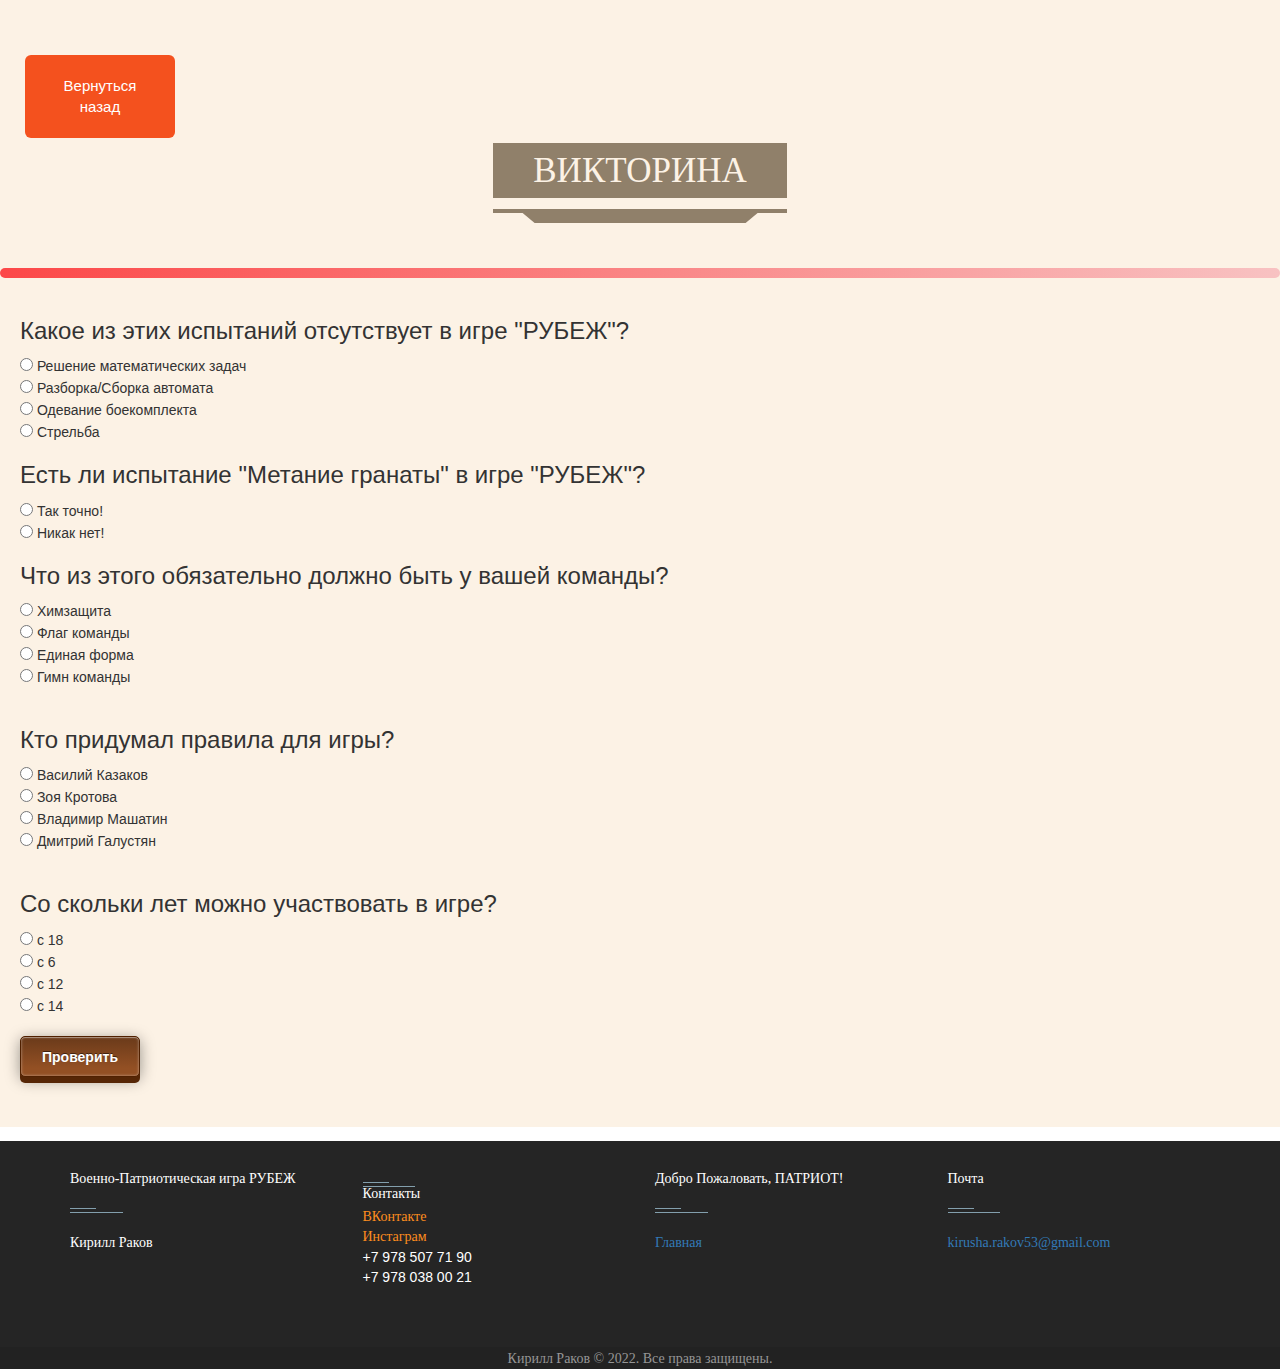
==== Викторина.html @ d4ceed46 "new site" ====
<html>
<head>
<meta name="viewport" content="width=device-width, initial-scale=1">
<link rel="stylesheet" href="css/style.css">
<link rel="stylesheet" href="css/style2.css">
<link rel="stylesheet" href="css/style4.css">
<style>

/*Кнопка*/
.button {
  border-radius: 6px;
  background-color: #f4511e;
  border: none;
  color: #FFFFFF;
  text-align: center;
  font-size: 28px;
  padding: 20px;
  width: 150px;
  transition: all 0.5s;
  cursor: pointer;
  margin: 5px;
  margin-right: 100%;
}

.button span {
  cursor: pointer;
  display: inline-block;
  position: relative;
  transition: 0.5s;
}

.button span:after {
  content: '\00bb';
  position: absolute;
  opacity: 0;
  top: 0;
  right: -20px;
  transition: 0.5s;
}

.button:hover span {
  padding-right: 25px;
}

.button:hover span:after {
  opacity: 1;
  right: 0;
}

/*Заголовок*/

.three {
  background: #FCF2E5;
  padding: 50px 20px;
  text-align: center;
} 
.three h1 {
  font-family: 'Merriweather', serif;
  position: relative;
  color: #FCF2E5;
  background: #90806A;
  font-size: 2.5em;
  font-weight: normal;
  padding: 10px 40px;
  display: inline-block;
  margin: 0;
  line-height: 1;
}
.three h1:before {
  content: ""; 
  position: absolute;
  width: 100%;
  height: 4px;
  left: 0;
  bottom: -15px;
  background: #90806A;
}
.three h1:after {
  content: ""; 
  position: absolute;
  height: 0;
  width: 80%;
  border-top: 10px solid #90806A;
  border-left: 12px solid transparent;
  border-right: 12px solid transparent;
  left: 50%;
  transform: translateX(-50%);
  bottom: -25px;
}
@media (max-width: 500px) {
  .three h1 {font-size: 1.8em;}
}
@media (max-width: 400px) {
  .three h1 {
    font-size: 1.5em;
    padding: 10px 30px;
  }
}

/*Викторина*/
.quiz {
  background: #FCF2E5;
    padding: 50px 20px;
}


</style>
</head>
<body>

    

<div class="three"><a href="Index.html"><button class="button" ><span style="font-size: 15px;">Вернуться назад</span></button></a><h1>ВИКТОРИНА</h1></div>

<hr style="background: #FCF2E5;
width:100%;
text-align: center; 
float:right; 
background:linear-gradient(90deg, #fc4848, #f8c2c2);
border:none!important;
border-radius:5px;
height:10px;">

<form align=left  name="quiz" class="quiz" id="quiz" action="javascript:check();">
    <h3> Какое из этих испытаний отсутствует в игре "РУБЕЖ"? </h3>
    <input name="vopros1"  value="yes" id="value1" type="radio"> Решение математических задач<br>
    <input name="vopros1" value="no" id="value2" type="radio"> Разборка/Сборка автомата <br>
    <input name="vopros1" value="no" id="value3" type="radio"> Одевание боекомплекта <br>
    <input name="vopros1" value="no" id="value4" type="radio"> Стрельба <br>
    
    <h3> Есть ли испытание "Метание гранаты" в игре "РУБЕЖ"? </h3>
    <input name="vopros2"  value="yes" id="value1" type="radio"> Так точно! <br>
    <input name="vopros2" value="no" id="value2" type="radio"> Никак нет! <br>
    
    <h3> Что из этого обязательно должно быть у вашей команды? </h3>
    <input name="vopros3"  value="no" id="value1" type="radio"> Химзащита <br>
    <input name="vopros3" value="no" id="value2" type="radio"> Флаг команды <br>
    <input name="vopros3" value="yes" id="value3" type="radio"> Единая форма <br>
    <input name="vopros3" value="no" id="value4" type="radio"> Гимн команды <br>
    <br>

    <h3> Кто придумал правила для игры? </h3>
    <input name="vopros4"  value="no" id="value1" type="radio">  Василий Казаков <br>
    <input name="vopros4" value="yes" id="value2" type="radio"> Зоя Кротова <br>
    <input name="vopros4" value="no" id="value3" type="radio"> Владимир Машатин <br>
    <input name="vopros4" value="no" id="value4" type="radio"> Дмитрий Галустян <br>
    <br>

    <h3> Со скольки лет можно участвовать в игре? </h3>
    <input name="vopros5"  value="no" id="value1" type="radio">  c 18 <br>
    <input name="vopros5" value="no" id="value2" type="radio"> c 6 <br>
    <input name="vopros5" value="no" id="value3" type="radio"> c 12 <br>
    <input name="vopros5" value="yes" id="value4" type="radio"> c 14 <br>
    <br>

    <input type="submit"  class="input" value="Проверить" type="submit">
    </form>





    <div>
        <footer color=white id="footer" class="footer-1">
    <div class="main-footer widgets-dark typo-light">
    <div class="container">
    <div class="row">
       
    <div class="col-xs-12 col-sm-6 col-md-3">
    <div class="widget subscribe no-box">
    <h5 class="widget-title" style="font-family: ARIAL BLACK;">Военно-Патриотическая игра РУБЕЖ<span></span></h5>
    <p style="font-family: ARIAL BLACK;">Кирилл Раков </p>
    </div>
    </div>
    
    <div class="col-xs-12 col-sm-6 col-md-3">
    <div class="widget no-box">
    <h5 class="widget-title" style="font-family: ARIAL BLACK;"><span>Контакты</span></h5>
    <ul class="thumbnail-widget">
    <li>
    <div class="thumb-content"><a href="https://vk.com/cmkmomchik_autowin." style="font-family: ARIAL BLACK;">ВКонтакте</a></div>  
    </li>
    <li>
    <div class="thumb-content"><a href="https://www.instagram.com/kirill_rakov/." style="font-family: ARIAL BLACK;">Инстаграм</a></div>  
    </li>
    <li>
    <div class="thumb-content">+7 978 507 71 90</div>  
    </li>
    <li>
    <div class="thumb-content">+7 978 038 00 21</div>  
    </li>
    </ul>
    </div>
    </div>
    
    <div class="col-xs-12 col-sm-6 col-md-3">
    <div class="widget no-box">
    <h5 class="widget-title" style="font-family: ARIAL BLACK;">Добро Пожаловать, ПАТРИОТ!<span></span></h5>
    
    <div class="thumb-content"><a href="Index.html" style="font-family: ARIAL BLACK;">Главная</a></div>  
    
    </div>
    </div>
    
    <div class="col-xs-12 col-sm-6 col-md-3">
    
    <div class="widget no-box">
    <h5 class="widget-title" style="font-family: ARIAL BLACK;">Почта<span></span></h5>
    
    <p><a href="https://myaccount.google.com/?utm_source=OGB&tab=mk&utm_medium=act&gar=1" title="glorythemes" style="font-family: ARIAL BLACK;">kirusha.rakov53@gmail.com</a></p>
    
    </div>
    </div>
    
    </div>
    </div>
    </div>
       
    <div class="footer-copyright">
    <div class="container">
    <div class="row">
    <div class="col-md-12 text-center">
    <p style="font-family: ARIAL BLACK;">Кирилл Раков © 2022. Все права защищены.</p>
    </div>
    </div>
    </div>
    </div>
    </footer>



    <script>
     function check()
     {
     var yes=0;
     var no=0;
     var otvet="";
     var choice;
     for (var v=1; v<=5; v++)
     {
     var q = document.forms['quiz'].elements['vopros'+v];
      for (var i=0; i<q.length; i++)
      {
      if (q[i].checked) {
      choice=q[i].value;
      }
      }
      if (choice=="yes") {yes++;}
      if (choice=="no") {no++;}
     }
     switch (true) {
     case (yes<3): otvet="Плохо. Попробуйте еще.";break;
     case (yes==3): otvet="Молодец, почти все правильно.";break;
     case (yes==4): otvet="Очень хорошо!Но есть одна ошибка.";break;
     case (yes>4): otvet="Очень хорошо!Все правильно.";break;
     default: otvet="очень плохо";break;
     }
     alert(otvet);
     }
    </script>

</body>
</html>
---- css/style.css ----
footer .main-footer{ padding: 20px 0; background: #252525;}
footer ul{ padding-left: 0; list-style: none;}


.footer-copyright { background: #222; padding: 0px 0;}
.footer-copyright .logo { display: inherit;}
.footer-copyright nav { float: right; margin-top: 5px;}
.footer-copyright nav ul { list-style: none; margin: 0; padding: 0;}
.footer-copyright nav ul li { border-left: 1px solid #505050; display: inline-block; line-height: 12px; margin: 0; padding: 0 8px;}
.footer-copyright nav ul li a{ color: #969696;}
.footer-copyright nav ul li:first-child { border: medium none; padding-left: 0;}
.footer-copyright p { color: #969696; margin: 2px 0 0;}


.footer-top{ background: #252525; padding-bottom: 30px; margin-bottom: 30px; border-bottom: 3px solid #222;}


footer.transparent .footer-top, footer.transparent .main-footer{ background: transparent;}
footer.transparent .footer-copyright{ background: none repeat scroll 0 0 rgba(0, 0, 0, 0.3) ;}


footer.light .footer-top{ background: #f9f9f9;}
footer.light .main-footer{ background: #f9f9f9;}
footer.light .footer-copyright{ background: none repeat scroll 0 0 rgba(255, 255, 255, 0.3) ;}


.footer- .logo { display: inline-block;}


.widget{ padding: 20px; margin-bottom: 40px;}
.widget.widget-last{ margin-bottom: 0px;}
.widget.no-box{ padding: 0; background-color: transparent; margin-bottom: 40px;
  box-shadow: none; -webkit-box-shadow: none; -moz-box-shadow: none; -ms-box-shadow: none; -o-box-shadow: none;}
.widget.subscribe p{ margin-bottom: 18px;}
.widget li a{ color: #ff8d1e;}
.widget li a:hover{ color: #4b92dc;}
.widget-title {margin-bottom: 20px;}
.widget-title span {background: #839FAD none repeat scroll 0 0;display: block; height: 1px;margin-top: 25px;position: relative;width: 20%;}
.widget-title span::after {background: inherit;content: "";height: inherit; position: absolute;top: -4px;width: 50%;}
.widget-title.text-center span,.widget-title.text-center span::after {margin-left: auto;margin-right:auto;left: 0;right: 0;}
.widget .badge{ float: right; background: #7f7f7f;}

.typo-light h1,  
.typo-light h2,  
.typo-light h3,  
.typo-light h4,  
.typo-light h5,  
.typo-light h6,
.typo-light p,
.typo-light div,
.typo-light span,
.typo-light small{ color: #fff;}

ul.social-footer2 { margin: 0;padding: 0; width: auto;}
ul.social-footer2 li {display: inline-block;padding: 0;}
ul.social-footer2 li a:hover {background-color:#ff8d1e;}
ul.social-footer2 li a {display: block; height:30px;width: 30px;text-align: center;}
.btn{background-color: #ff8d1e; color:#fff;}
.btn:hover, .btn:focus, .btn.active {background: #4b92dc;color: #fff;
-webkit-box-shadow: 0 15px 30px rgba(0, 0, 0, 0.1);
-moz-box-shadow: 0 15px 30px rgba(0, 0, 0, 0.1);
-ms-box-shadow: 0 15px 30px rgba(0, 0, 0, 0.1);
-o-box-shadow: 0 15px 30px rgba(0, 0, 0, 0.1);
box-shadow: 0 15px 30px rgba(0, 0, 0, 0.1);
-webkit-transition: all 250ms ease-in-out 0s;
-moz-transition: all 250ms ease-in-out 0s;
-ms-transition: all 250ms ease-in-out 0s;
-o-transition: all 250ms ease-in-out 0s;
transition: all 250ms ease-in-out 0s;

}
---- css/style2.css ----
* Bootstrap v3.3.6 (http://getbootstrap.com)
 * Copyright 2011-2015 Twitter, Inc.
 * Licensed under MIT (https://github.com/twbs/bootstrap/blob/master/LICENSE)
 *//*! normalize.css v3.0.3 | MIT License | github.com/necolas/normalize.css */
 html{font-family:sans-serif;-webkit-text-size-adjust:100%;-ms-text-size-adjust:100%}body{margin:0}article,aside,details,figcaption,figure,footer,header,hgroup,main,menu,nav,section,summary{display:block}audio,canvas,progress,video{display:inline-block;vertical-align:baseline}audio:not([controls]){display:none;height:0}[hidden],template{display:none}a{background-color:transparent}a:active,a:hover{outline:0}abbr[title]{border-bottom:1px dotted}b,strong{font-weight:700}dfn{font-style:italic}h1{margin:.67em 0;font-size:2em}mark{color:#000;background:#ff0}small{font-size:80%}sub,sup{position:relative;font-size:75%;line-height:0;vertical-align:baseline}sup{top:-.5em}sub{bottom:-.25em}img{border:0}svg:not(:root){overflow:hidden}figure{margin:1em 40px}hr{height:0;-webkit-box-sizing:content-box;-moz-box-sizing:content-box;box-sizing:content-box}pre{overflow:auto}code,kbd,pre,samp{font-family:monospace,monospace;font-size:1em}button,input,optgroup,select,textarea{margin:0;font:inherit;color:inherit}button{overflow:visible}button,select{text-transform:none}button,html input[type=button],input[type=reset],input[type=submit]{-webkit-appearance:button;cursor:pointer}button[disabled],html input[disabled]{cursor:default}button::-moz-focus-inner,input::-moz-focus-inner{padding:0;border:0}input{line-height:normal}input[type=checkbox],input[type=radio]{-webkit-box-sizing:border-box;-moz-box-sizing:border-box;box-sizing:border-box;padding:0}input[type=number]::-webkit-inner-spin-button,input[type=number]::-webkit-outer-spin-button{height:auto}input[type=search]{-webkit-box-sizing:content-box;-moz-box-sizing:content-box;box-sizing:content-box;-webkit-appearance:textfield}input[type=search]::-webkit-search-cancel-button,input[type=search]::-webkit-search-decoration{-webkit-appearance:none}fieldset{padding:.35em .625em .75em;margin:0 2px;border:1px solid silver}legend{padding:0;border:0}textarea{overflow:auto}optgroup{font-weight:700}table{border-spacing:0;border-collapse:collapse}td,th{padding:0}/*! Source: https://github.com/h5bp/html5-boilerplate/blob/master/src/css/main.css */@media print{*,:after,:before{color:#000!important;text-shadow:none!important;background:0 0!important;-webkit-box-shadow:none!important;box-shadow:none!important}a,a:visited{text-decoration:underline}a[href]:after{content:" (" attr(href) ")"}abbr[title]:after{content:" (" attr(title) ")"}a[href^="javascript:"]:after,a[href^="#"]:after{content:""}blockquote,pre{border:1px solid #999;page-break-inside:avoid}thead{display:table-header-group}img,tr{page-break-inside:avoid}img{max-width:100%!important}h2,h3,p{orphans:3;widows:3}h2,h3{page-break-after:avoid}.navbar{display:none}.btn>.caret,.dropup>.btn>.caret{border-top-color:#000!important}.label{border:1px solid #000}.table{border-collapse:collapse!important}.table td,.table th{background-color:#fff!important}.table-bordered td,.table-bordered th{border:1px solid #ddd!important}}@font-face{font-family:'Glyphicons Halflings';src:url(../fonts/glyphicons-halflings-regular.eot);src:url(../fonts/glyphicons-halflings-regular.eot?#iefix) format('embedded-opentype'),url(../fonts/glyphicons-halflings-regular.woff2) format('woff2'),url(../fonts/glyphicons-halflings-regular.woff) format('woff'),url(../fonts/glyphicons-halflings-regular.ttf) format('truetype'),url(../fonts/glyphicons-halflings-regular.svg#glyphicons_halflingsregular) format('svg')}.glyphicon{position:relative;top:1px;display:inline-block;font-family:'Glyphicons Halflings';font-style:normal;font-weight:400;line-height:1;-webkit-font-smoothing:antialiased;-moz-osx-font-smoothing:grayscale}.glyphicon-asterisk:before{content:"\002a"}.glyphicon-plus:before{content:"\002b"}.glyphicon-eur:before,.glyphicon-euro:before{content:"\20ac"}.glyphicon-minus:before{content:"\2212"}.glyphicon-cloud:before{content:"\2601"}.glyphicon-envelope:before{content:"\2709"}.glyphicon-pencil:before{content:"\270f"}.glyphicon-glass:before{content:"\e001"}.glyphicon-music:before{content:"\e002"}.glyphicon-search:before{content:"\e003"}.glyphicon-heart:before{content:"\e005"}.glyphicon-star:before{content:"\e006"}.glyphicon-star-empty:before{content:"\e007"}.glyphicon-user:before{content:"\e008"}.glyphicon-film:before{content:"\e009"}.glyphicon-th-large:before{content:"\e010"}.glyphicon-th:before{content:"\e011"}.glyphicon-th-list:before{content:"\e012"}.glyphicon-ok:before{content:"\e013"}.glyphicon-remove:before{content:"\e014"}.glyphicon-zoom-in:before{content:"\e015"}.glyphicon-zoom-out:before{content:"\e016"}.glyphicon-off:before{content:"\e017"}.glyphicon-signal:before{content:"\e018"}.glyphicon-cog:before{content:"\e019"}.glyphicon-trash:before{content:"\e020"}.glyphicon-home:before{content:"\e021"}.glyphicon-file:before{content:"\e022"}.glyphicon-time:before{content:"\e023"}.glyphicon-road:before{content:"\e024"}.glyphicon-download-alt:before{content:"\e025"}.glyphicon-download:before{content:"\e026"}.glyphicon-upload:before{content:"\e027"}.glyphicon-inbox:before{content:"\e028"}.glyphicon-play-circle:before{content:"\e029"}.glyphicon-repeat:before{content:"\e030"}.glyphicon-refresh:before{content:"\e031"}.glyphicon-list-alt:before{content:"\e032"}.glyphicon-lock:before{content:"\e033"}.glyphicon-flag:before{content:"\e034"}.glyphicon-headphones:before{content:"\e035"}.glyphicon-volume-off:before{content:"\e036"}.glyphicon-volume-down:before{content:"\e037"}.glyphicon-volume-up:before{content:"\e038"}.glyphicon-qrcode:before{content:"\e039"}.glyphicon-barcode:before{content:"\e040"}.glyphicon-tag:before{content:"\e041"}.glyphicon-tags:before{content:"\e042"}.glyphicon-book:before{content:"\e043"}.glyphicon-bookmark:before{content:"\e044"}.glyphicon-print:before{content:"\e045"}.glyphicon-camera:before{content:"\e046"}.glyphicon-font:before{content:"\e047"}.glyphicon-bold:before{content:"\e048"}.glyphicon-italic:before{content:"\e049"}.glyphicon-text-height:before{content:"\e050"}.glyphicon-text-width:before{content:"\e051"}.glyphicon-align-left:before{content:"\e052"}.glyphicon-align-center:before{content:"\e053"}.glyphicon-align-right:before{content:"\e054"}.glyphicon-align-justify:before{content:"\e055"}.glyphicon-list:before{content:"\e056"}.glyphicon-indent-left:before{content:"\e057"}.glyphicon-indent-right:before{content:"\e058"}.glyphicon-facetime-video:before{content:"\e059"}.glyphicon-picture:before{content:"\e060"}.glyphicon-map-marker:before{content:"\e062"}.glyphicon-adjust:before{content:"\e063"}.glyphicon-tint:before{content:"\e064"}.glyphicon-edit:before{content:"\e065"}.glyphicon-share:before{content:"\e066"}.glyphicon-check:before{content:"\e067"}.glyphicon-move:before{content:"\e068"}.glyphicon-step-backward:before{content:"\e069"}.glyphicon-fast-backward:before{content:"\e070"}.glyphicon-backward:before{content:"\e071"}.glyphicon-play:before{content:"\e072"}.glyphicon-pause:before{content:"\e073"}.glyphicon-stop:before{content:"\e074"}.glyphicon-forward:before{content:"\e075"}.glyphicon-fast-forward:before{content:"\e076"}.glyphicon-step-forward:before{content:"\e077"}.glyphicon-eject:before{content:"\e078"}.glyphicon-chevron-left:before{content:"\e079"}.glyphicon-chevron-right:before{content:"\e080"}.glyphicon-plus-sign:before{content:"\e081"}.glyphicon-minus-sign:before{content:"\e082"}.glyphicon-remove-sign:before{content:"\e083"}.glyphicon-ok-sign:before{content:"\e084"}.glyphicon-question-sign:before{content:"\e085"}.glyphicon-info-sign:before{content:"\e086"}.glyphicon-screenshot:before{content:"\e087"}.glyphicon-remove-circle:before{content:"\e088"}.glyphicon-ok-circle:before{content:"\e089"}.glyphicon-ban-circle:before{content:"\e090"}.glyphicon-arrow-left:before{content:"\e091"}.glyphicon-arrow-right:before{content:"\e092"}.glyphicon-arrow-up:before{content:"\e093"}.glyphicon-arrow-down:before{content:"\e094"}.glyphicon-share-alt:before{content:"\e095"}.glyphicon-resize-full:before{content:"\e096"}.glyphicon-resize-small:before{content:"\e097"}.glyphicon-exclamation-sign:before{content:"\e101"}.glyphicon-gift:before{content:"\e102"}.glyphicon-leaf:before{content:"\e103"}.glyphicon-fire:before{content:"\e104"}.glyphicon-eye-open:before{content:"\e105"}.glyphicon-eye-close:before{content:"\e106"}.glyphicon-warning-sign:before{content:"\e107"}.glyphicon-plane:before{content:"\e108"}.glyphicon-calendar:before{content:"\e109"}.glyphicon-random:before{content:"\e110"}.glyphicon-comment:before{content:"\e111"}.glyphicon-magnet:before{content:"\e112"}.glyphicon-chevron-up:before{content:"\e113"}.glyphicon-chevron-down:before{content:"\e114"}.glyphicon-retweet:before{content:"\e115"}.glyphicon-shopping-cart:before{content:"\e116"}.glyphicon-folder-close:before{content:"\e117"}.glyphicon-folder-open:before{content:"\e118"}.glyphicon-resize-vertical:before{content:"\e119"}.glyphicon-resize-horizontal:before{content:"\e120"}.glyphicon-hdd:before{content:"\e121"}.glyphicon-bullhorn:before{content:"\e122"}.glyphicon-bell:before{content:"\e123"}.glyphicon-certificate:before{content:"\e124"}.glyphicon-thumbs-up:before{content:"\e125"}.glyphicon-thumbs-down:before{content:"\e126"}.glyphicon-hand-right:before{content:"\e127"}.glyphicon-hand-left:before{content:"\e128"}.glyphicon-hand-up:before{content:"\e129"}.glyphicon-hand-down:before{content:"\e130"}.glyphicon-circle-arrow-right:before{content:"\e131"}.glyphicon-circle-arrow-left:before{content:"\e132"}.glyphicon-circle-arrow-up:before{content:"\e133"}.glyphicon-circle-arrow-down:before{content:"\e134"}.glyphicon-globe:before{content:"\e135"}.glyphicon-wrench:before{content:"\e136"}.glyphicon-tasks:before{content:"\e137"}.glyphicon-filter:before{content:"\e138"}.glyphicon-briefcase:before{content:"\e139"}.glyphicon-fullscreen:before{content:"\e140"}.glyphicon-dashboard:before{content:"\e141"}.glyphicon-paperclip:before{content:"\e142"}.glyphicon-heart-empty:before{content:"\e143"}.glyphicon-link:before{content:"\e144"}.glyphicon-phone:before{content:"\e145"}.glyphicon-pushpin:before{content:"\e146"}.glyphicon-usd:before{content:"\e148"}.glyphicon-gbp:before{content:"\e149"}.glyphicon-sort:before{content:"\e150"}.glyphicon-sort-by-alphabet:before{content:"\e151"}.glyphicon-sort-by-alphabet-alt:before{content:"\e152"}.glyphicon-sort-by-order:before{content:"\e153"}.glyphicon-sort-by-order-alt:before{content:"\e154"}.glyphicon-sort-by-attributes:before{content:"\e155"}.glyphicon-sort-by-attributes-alt:before{content:"\e156"}.glyphicon-unchecked:before{content:"\e157"}.glyphicon-expand:before{content:"\e158"}.glyphicon-collapse-down:before{content:"\e159"}.glyphicon-collapse-up:before{content:"\e160"}.glyphicon-log-in:before{content:"\e161"}.glyphicon-flash:before{content:"\e162"}.glyphicon-log-out:before{content:"\e163"}.glyphicon-new-window:before{content:"\e164"}.glyphicon-record:before{content:"\e165"}.glyphicon-save:before{content:"\e166"}.glyphicon-open:before{content:"\e167"}.glyphicon-saved:before{content:"\e168"}.glyphicon-import:before{content:"\e169"}.glyphicon-export:before{content:"\e170"}.glyphicon-send:before{content:"\e171"}.glyphicon-floppy-disk:before{content:"\e172"}.glyphicon-floppy-saved:before{content:"\e173"}.glyphicon-floppy-remove:before{content:"\e174"}.glyphicon-floppy-save:before{content:"\e175"}.glyphicon-floppy-open:before{content:"\e176"}.glyphicon-credit-card:before{content:"\e177"}.glyphicon-transfer:before{content:"\e178"}.glyphicon-cutlery:before{content:"\e179"}.glyphicon-header:before{content:"\e180"}.glyphicon-compressed:before{content:"\e181"}.glyphicon-earphone:before{content:"\e182"}.glyphicon-phone-alt:before{content:"\e183"}.glyphicon-tower:before{content:"\e184"}.glyphicon-stats:before{content:"\e185"}.glyphicon-sd-video:before{content:"\e186"}.glyphicon-hd-video:before{content:"\e187"}.glyphicon-subtitles:before{content:"\e188"}.glyphicon-sound-stereo:before{content:"\e189"}.glyphicon-sound-dolby:before{content:"\e190"}.glyphicon-sound-5-1:before{content:"\e191"}.glyphicon-sound-6-1:before{content:"\e192"}.glyphicon-sound-7-1:before{content:"\e193"}.glyphicon-copyright-mark:before{content:"\e194"}.glyphicon-registration-mark:before{content:"\e195"}.glyphicon-cloud-download:before{content:"\e197"}.glyphicon-cloud-upload:before{content:"\e198"}.glyphicon-tree-conifer:before{content:"\e199"}.glyphicon-tree-deciduous:before{content:"\e200"}.glyphicon-cd:before{content:"\e201"}.glyphicon-save-file:before{content:"\e202"}.glyphicon-open-file:before{content:"\e203"}.glyphicon-level-up:before{content:"\e204"}.glyphicon-copy:before{content:"\e205"}.glyphicon-paste:before{content:"\e206"}.glyphicon-alert:before{content:"\e209"}.glyphicon-equalizer:before{content:"\e210"}.glyphicon-king:before{content:"\e211"}.glyphicon-queen:before{content:"\e212"}.glyphicon-pawn:before{content:"\e213"}.glyphicon-bishop:before{content:"\e214"}.glyphicon-knight:before{content:"\e215"}.glyphicon-baby-formula:before{content:"\e216"}.glyphicon-tent:before{content:"\26fa"}.glyphicon-blackboard:before{content:"\e218"}.glyphicon-bed:before{content:"\e219"}.glyphicon-apple:before{content:"\f8ff"}.glyphicon-erase:before{content:"\e221"}.glyphicon-hourglass:before{content:"\231b"}.glyphicon-lamp:before{content:"\e223"}.glyphicon-duplicate:before{content:"\e224"}.glyphicon-piggy-bank:before{content:"\e225"}.glyphicon-scissors:before{content:"\e226"}.glyphicon-bitcoin:before{content:"\e227"}.glyphicon-btc:before{content:"\e227"}.glyphicon-xbt:before{content:"\e227"}.glyphicon-yen:before{content:"\00a5"}.glyphicon-jpy:before{content:"\00a5"}.glyphicon-ruble:before{content:"\20bd"}.glyphicon-rub:before{content:"\20bd"}.glyphicon-scale:before{content:"\e230"}.glyphicon-ice-lolly:before{content:"\e231"}.glyphicon-ice-lolly-tasted:before{content:"\e232"}.glyphicon-education:before{content:"\e233"}.glyphicon-option-horizontal:before{content:"\e234"}.glyphicon-option-vertical:before{content:"\e235"}.glyphicon-menu-hamburger:before{content:"\e236"}.glyphicon-modal-window:before{content:"\e237"}.glyphicon-oil:before{content:"\e238"}.glyphicon-grain:before{content:"\e239"}.glyphicon-sunglasses:before{content:"\e240"}.glyphicon-text-size:before{content:"\e241"}.glyphicon-text-color:before{content:"\e242"}.glyphicon-text-background:before{content:"\e243"}.glyphicon-object-align-top:before{content:"\e244"}.glyphicon-object-align-bottom:before{content:"\e245"}.glyphicon-object-align-horizontal:before{content:"\e246"}.glyphicon-object-align-left:before{content:"\e247"}.glyphicon-object-align-vertical:before{content:"\e248"}.glyphicon-object-align-right:before{content:"\e249"}.glyphicon-triangle-right:before{content:"\e250"}.glyphicon-triangle-left:before{content:"\e251"}.glyphicon-triangle-bottom:before{content:"\e252"}.glyphicon-triangle-top:before{content:"\e253"}.glyphicon-console:before{content:"\e254"}.glyphicon-superscript:before{content:"\e255"}.glyphicon-subscript:before{content:"\e256"}.glyphicon-menu-left:before{content:"\e257"}.glyphicon-menu-right:before{content:"\e258"}.glyphicon-menu-down:before{content:"\e259"}.glyphicon-menu-up:before{content:"\e260"}*{-webkit-box-sizing:border-box;-moz-box-sizing:border-box;box-sizing:border-box}:after,:before{-webkit-box-sizing:border-box;-moz-box-sizing:border-box;box-sizing:border-box}html{font-size:10px;-webkit-tap-highlight-color:rgba(0,0,0,0)}body{font-family:"Helvetica Neue",Helvetica,Arial,sans-serif;font-size:14px;line-height:1.42857143;color:#333;background-color:#fff}button,input,select,textarea{font-family:inherit;font-size:inherit;line-height:inherit}a{color:#337ab7;text-decoration:none}a:focus,a:hover{color:#23527c;text-decoration:underline}a:focus{outline:thin dotted;outline:5px auto -webkit-focus-ring-color;outline-offset:-2px}figure{margin:0}img{vertical-align:middle}.carousel-inner>.item>a>img,.carousel-inner>.item>img,.img-responsive,.thumbnail a>img,.thumbnail>img{display:block;max-width:100%;height:auto}.img-rounded{border-radius:6px}.img-thumbnail{display:inline-block;max-width:100%;height:auto;padding:4px;line-height:1.42857143;background-color:#fff;border:1px solid #ddd;border-radius:4px;-webkit-transition:all .2s ease-in-out;-o-transition:all .2s ease-in-out;transition:all .2s ease-in-out}.img-circle{border-radius:50%}hr{margin-top:20px;margin-bottom:20px;border:0;border-top:1px solid #eee}.sr-only{position:absolute;width:1px;height:1px;padding:0;margin:-1px;overflow:hidden;clip:rect(0,0,0,0);border:0}.sr-only-focusable:active,.sr-only-focusable:focus{position:static;width:auto;height:auto;margin:0;overflow:visible;clip:auto}[role=button]{cursor:pointer}.h1,.h2,.h3,.h4,.h5,.h6,h1,h2,h3,h4,h5,h6{font-family:inherit;font-weight:500;line-height:1.1;color:inherit}.h1 .small,.h1 small,.h2 .small,.h2 small,.h3 .small,.h3 small,.h4 .small,.h4 small,.h5 .small,.h5 small,.h6 .small,.h6 small,h1 .small,h1 small,h2 .small,h2 small,h3 .small,h3 small,h4 .small,h4 small,h5 .small,h5 small,h6 .small,h6 small{font-weight:400;line-height:1;color:#777}.h1,.h2,.h3,h1,h2,h3{margin-top:20px;margin-bottom:10px}.h1 .small,.h1 small,.h2 .small,.h2 small,.h3 .small,.h3 small,h1 .small,h1 small,h2 .small,h2 small,h3 .small,h3 small{font-size:65%}.h4,.h5,.h6,h4,h5,h6{margin-top:10px;margin-bottom:10px}.h4 .small,.h4 small,.h5 .small,.h5 small,.h6 .small,.h6 small,h4 .small,h4 small,h5 .small,h5 small,h6 .small,h6 small{font-size:75%}.h1,h1{font-size:36px}.h2,h2{font-size:30px}.h3,h3{font-size:24px}.h4,h4{font-size:18px}.h5,h5{font-size:14px}.h6,h6{font-size:12px}p{margin:0 0 10px}.lead{margin-bottom:20px;font-size:16px;font-weight:300;line-height:1.4}@media (min-width:768px){.lead{font-size:21px}}.small,small{font-size:85%}.mark,mark{padding:.2em;background-color:#fcf8e3}.text-left{text-align:left}.text-right{text-align:right}.text-center{text-align:center}.text-justify{text-align:justify}.text-nowrap{white-space:nowrap}.text-lowercase{text-transform:lowercase}.text-uppercase{text-transform:uppercase}.text-capitalize{text-transform:capitalize}.text-muted{color:#777}.text-primary{color:#337ab7}a.text-primary:focus,a.text-primary:hover{color:#286090}.text-success{color:#3c763d}a.text-success:focus,a.text-success:hover{color:#2b542c}.text-info{color:#31708f}a.text-info:focus,a.text-info:hover{color:#245269}.text-warning{color:#8a6d3b}a.text-warning:focus,a.text-warning:hover{color:#66512c}.text-danger{color:#a94442}a.text-danger:focus,a.text-danger:hover{color:#843534}.bg-primary{color:#fff;background-color:#337ab7}a.bg-primary:focus,a.bg-primary:hover{background-color:#286090}.bg-success{background-color:#dff0d8}a.bg-success:focus,a.bg-success:hover{background-color:#c1e2b3}.bg-info{background-color:#d9edf7}a.bg-info:focus,a.bg-info:hover{background-color:#afd9ee}.bg-warning{background-color:#fcf8e3}a.bg-warning:focus,a.bg-warning:hover{background-color:#f7ecb5}.bg-danger{background-color:#f2dede}a.bg-danger:focus,a.bg-danger:hover{background-color:#e4b9b9}.page-header{padding-bottom:9px;margin:40px 0 20px;border-bottom:1px solid #eee}ol,ul{margin-top:0;margin-bottom:10px}ol ol,ol ul,ul ol,ul ul{margin-bottom:0}.list-unstyled{padding-left:0;list-style:none}.list-inline{padding-left:0;margin-left:-5px;list-style:none}.list-inline>li{display:inline-block;padding-right:5px;padding-left:5px}dl{margin-top:0;margin-bottom:20px}dd,dt{line-height:1.42857143}dt{font-weight:700}dd{margin-left:0}@media (min-width:768px){.dl-horizontal dt{float:left;width:160px;overflow:hidden;clear:left;text-align:right;text-overflow:ellipsis;white-space:nowrap}.dl-horizontal dd{margin-left:180px}}abbr[data-original-title],abbr[title]{cursor:help;border-bottom:1px dotted #777}.initialism{font-size:90%;text-transform:uppercase}blockquote{padding:10px 20px;margin:0 0 20px;font-size:17.5px;border-left:5px solid #eee}blockquote ol:last-child,blockquote p:last-child,blockquote ul:last-child{margin-bottom:0}blockquote .small,blockquote footer,blockquote small{display:block;font-size:80%;line-height:1.42857143;color:#777}blockquote .small:before,blockquote footer:before,blockquote small:before{content:'\2014 \00A0'}.blockquote-reverse,blockquote.pull-right{padding-right:15px;padding-left:0;text-align:right;border-right:5px solid #eee;border-left:0}.blockquote-reverse .small:before,.blockquote-reverse footer:before,.blockquote-reverse small:before,blockquote.pull-right .small:before,blockquote.pull-right footer:before,blockquote.pull-right small:before{content:''}.blockquote-reverse .small:after,.blockquote-reverse footer:after,.blockquote-reverse small:after,blockquote.pull-right .small:after,blockquote.pull-right footer:after,blockquote.pull-right small:after{content:'\00A0 \2014'}address{margin-bottom:20px;font-style:normal;line-height:1.42857143}code,kbd,pre,samp{font-family:Menlo,Monaco,Consolas,"Courier New",monospace}code{padding:2px 4px;font-size:90%;color:#c7254e;background-color:#f9f2f4;border-radius:4px}kbd{padding:2px 4px;font-size:90%;color:#fff;background-color:#333;border-radius:3px;-webkit-box-shadow:inset 0 -1px 0 rgba(0,0,0,.25);box-shadow:inset 0 -1px 0 rgba(0,0,0,.25)}kbd kbd{padding:0;font-size:100%;font-weight:700;-webkit-box-shadow:none;box-shadow:none}pre{display:block;padding:9.5px;margin:0 0 10px;font-size:13px;line-height:1.42857143;color:#333;word-break:break-all;word-wrap:break-word;background-color:#f5f5f5;border:1px solid #ccc;border-radius:4px}pre code{padding:0;font-size:inherit;color:inherit;white-space:pre-wrap;background-color:transparent;border-radius:0}.pre-scrollable{max-height:340px;overflow-y:scroll}.container{padding-right:15px;padding-left:15px;margin-right:auto;margin-left:auto}@media (min-width:768px){.container{width:750px}}@media (min-width:992px){.container{width:970px}}@media (min-width:1200px){.container{width:1170px}}.container-fluid{padding-right:15px;padding-left:15px;margin-right:auto;margin-left:auto}.row{margin-right:-15px;margin-left:-15px}.col-lg-1,.col-lg-10,.col-lg-11,.col-lg-12,.col-lg-2,.col-lg-3,.col-lg-4,.col-lg-5,.col-lg-6,.col-lg-7,.col-lg-8,.col-lg-9,.col-md-1,.col-md-10,.col-md-11,.col-md-12,.col-md-2,.col-md-3,.col-md-4,.col-md-5,.col-md-6,.col-md-7,.col-md-8,.col-md-9,.col-sm-1,.col-sm-10,.col-sm-11,.col-sm-12,.col-sm-2,.col-sm-3,.col-sm-4,.col-sm-5,.col-sm-6,.col-sm-7,.col-sm-8,.col-sm-9,.col-xs-1,.col-xs-10,.col-xs-11,.col-xs-12,.col-xs-2,.col-xs-3,.col-xs-4,.col-xs-5,.col-xs-6,.col-xs-7,.col-xs-8,.col-xs-9{position:relative;min-height:1px;padding-right:15px;padding-left:15px}.col-xs-1,.col-xs-10,.col-xs-11,.col-xs-12,.col-xs-2,.col-xs-3,.col-xs-4,.col-xs-5,.col-xs-6,.col-xs-7,.col-xs-8,.col-xs-9{float:left}.col-xs-12{width:100%}.col-xs-11{width:91.66666667%}.col-xs-10{width:83.33333333%}.col-xs-9{width:75%}.col-xs-8{width:66.66666667%}.col-xs-7{width:58.33333333%}.col-xs-6{width:50%}.col-xs-5{width:41.66666667%}.col-xs-4{width:33.33333333%}.col-xs-3{width:25%}.col-xs-2{width:16.66666667%}.col-xs-1{width:8.33333333%}.col-xs-pull-12{right:100%}.col-xs-pull-11{right:91.66666667%}.col-xs-pull-10{right:83.33333333%}.col-xs-pull-9{right:75%}.col-xs-pull-8{right:66.66666667%}.col-xs-pull-7{right:58.33333333%}.col-xs-pull-6{right:50%}.col-xs-pull-5{right:41.66666667%}.col-xs-pull-4{right:33.33333333%}.col-xs-pull-3{right:25%}.col-xs-pull-2{right:16.66666667%}.col-xs-pull-1{right:8.33333333%}.col-xs-pull-0{right:auto}.col-xs-push-12{left:100%}.col-xs-push-11{left:91.66666667%}.col-xs-push-10{left:83.33333333%}.col-xs-push-9{left:75%}.col-xs-push-8{left:66.66666667%}.col-xs-push-7{left:58.33333333%}.col-xs-push-6{left:50%}.col-xs-push-5{left:41.66666667%}.col-xs-push-4{left:33.33333333%}.col-xs-push-3{left:25%}.col-xs-push-2{left:16.66666667%}.col-xs-push-1{left:8.33333333%}.col-xs-push-0{left:auto}.col-xs-offset-12{margin-left:100%}.col-xs-offset-11{margin-left:91.66666667%}.col-xs-offset-10{margin-left:83.33333333%}.col-xs-offset-9{margin-left:75%}.col-xs-offset-8{margin-left:66.66666667%}.col-xs-offset-7{margin-left:58.33333333%}.col-xs-offset-6{margin-left:50%}.col-xs-offset-5{margin-left:41.66666667%}.col-xs-offset-4{margin-left:33.33333333%}.col-xs-offset-3{margin-left:25%}.col-xs-offset-2{margin-left:16.66666667%}.col-xs-offset-1{margin-left:8.33333333%}.col-xs-offset-0{margin-left:0}@media (min-width:768px){.col-sm-1,.col-sm-10,.col-sm-11,.col-sm-12,.col-sm-2,.col-sm-3,.col-sm-4,.col-sm-5,.col-sm-6,.col-sm-7,.col-sm-8,.col-sm-9{float:left}.col-sm-12{width:100%}.col-sm-11{width:91.66666667%}.col-sm-10{width:83.33333333%}.col-sm-9{width:75%}.col-sm-8{width:66.66666667%}.col-sm-7{width:58.33333333%}.col-sm-6{width:50%}.col-sm-5{width:41.66666667%}.col-sm-4{width:33.33333333%}.col-sm-3{width:25%}.col-sm-2{width:16.66666667%}.col-sm-1{width:8.33333333%}.col-sm-pull-12{right:100%}.col-sm-pull-11{right:91.66666667%}.col-sm-pull-10{right:83.33333333%}.col-sm-pull-9{right:75%}.col-sm-pull-8{right:66.66666667%}.col-sm-pull-7{right:58.33333333%}.col-sm-pull-6{right:50%}.col-sm-pull-5{right:41.66666667%}.col-sm-pull-4{right:33.33333333%}.col-sm-pull-3{right:25%}.col-sm-pull-2{right:16.66666667%}.col-sm-pull-1{right:8.33333333%}.col-sm-pull-0{right:auto}.col-sm-push-12{left:100%}.col-sm-push-11{left:91.66666667%}.col-sm-push-10{left:83.33333333%}.col-sm-push-9{left:75%}.col-sm-push-8{left:66.66666667%}.col-sm-push-7{left:58.33333333%}.col-sm-push-6{left:50%}.col-sm-push-5{left:41.66666667%}.col-sm-push-4{left:33.33333333%}.col-sm-push-3{left:25%}.col-sm-push-2{left:16.66666667%}.col-sm-push-1{left:8.33333333%}.col-sm-push-0{left:auto}.col-sm-offset-12{margin-left:100%}.col-sm-offset-11{margin-left:91.66666667%}.col-sm-offset-10{margin-left:83.33333333%}.col-sm-offset-9{margin-left:75%}.col-sm-offset-8{margin-left:66.66666667%}.col-sm-offset-7{margin-left:58.33333333%}.col-sm-offset-6{margin-left:50%}.col-sm-offset-5{margin-left:41.66666667%}.col-sm-offset-4{margin-left:33.33333333%}.col-sm-offset-3{margin-left:25%}.col-sm-offset-2{margin-left:16.66666667%}.col-sm-offset-1{margin-left:8.33333333%}.col-sm-offset-0{margin-left:0}}@media (min-width:992px){.col-md-1,.col-md-10,.col-md-11,.col-md-12,.col-md-2,.col-md-3,.col-md-4,.col-md-5,.col-md-6,.col-md-7,.col-md-8,.col-md-9{float:left}.col-md-12{width:100%}.col-md-11{width:91.66666667%}.col-md-10{width:83.33333333%}.col-md-9{width:75%}.col-md-8{width:66.66666667%}.col-md-7{width:58.33333333%}.col-md-6{width:50%}.col-md-5{width:41.66666667%}.col-md-4{width:33.33333333%}.col-md-3{width:25%}.col-md-2{width:16.66666667%}.col-md-1{width:8.33333333%}.col-md-pull-12{right:100%}.col-md-pull-11{right:91.66666667%}.col-md-pull-10{right:83.33333333%}.col-md-pull-9{right:75%}.col-md-pull-8{right:66.66666667%}.col-md-pull-7{right:58.33333333%}.col-md-pull-6{right:50%}.col-md-pull-5{right:41.66666667%}.col-md-pull-4{right:33.33333333%}.col-md-pull-3{right:25%}.col-md-pull-2{right:16.66666667%}.col-md-pull-1{right:8.33333333%}.col-md-pull-0{right:auto}.col-md-push-12{left:100%}.col-md-push-11{left:91.66666667%}.col-md-push-10{left:83.33333333%}.col-md-push-9{left:75%}.col-md-push-8{left:66.66666667%}.col-md-push-7{left:58.33333333%}.col-md-push-6{left:50%}.col-md-push-5{left:41.66666667%}.col-md-push-4{left:33.33333333%}.col-md-push-3{left:25%}.col-md-push-2{left:16.66666667%}.col-md-push-1{left:8.33333333%}.col-md-push-0{left:auto}.col-md-offset-12{margin-left:100%}.col-md-offset-11{margin-left:91.66666667%}.col-md-offset-10{margin-left:83.33333333%}.col-md-offset-9{margin-left:75%}.col-md-offset-8{margin-left:66.66666667%}.col-md-offset-7{margin-left:58.33333333%}.col-md-offset-6{margin-left:50%}.col-md-offset-5{margin-left:41.66666667%}.col-md-offset-4{margin-left:33.33333333%}.col-md-offset-3{margin-left:25%}.col-md-offset-2{margin-left:16.66666667%}.col-md-offset-1{margin-left:8.33333333%}.col-md-offset-0{margin-left:0}}@media (min-width:1200px){.col-lg-1,.col-lg-10,.col-lg-11,.col-lg-12,.col-lg-2,.col-lg-3,.col-lg-4,.col-lg-5,.col-lg-6,.col-lg-7,.col-lg-8,.col-lg-9{float:left}.col-lg-12{width:100%}.col-lg-11{width:91.66666667%}.col-lg-10{width:83.33333333%}.col-lg-9{width:75%}.col-lg-8{width:66.66666667%}.col-lg-7{width:58.33333333%}.col-lg-6{width:50%}.col-lg-5{width:41.66666667%}.col-lg-4{width:33.33333333%}.col-lg-3{width:25%}.col-lg-2{width:16.66666667%}.col-lg-1{width:8.33333333%}.col-lg-pull-12{right:100%}.col-lg-pull-11{right:91.66666667%}.col-lg-pull-10{right:83.33333333%}.col-lg-pull-9{right:75%}.col-lg-pull-8{right:66.66666667%}.col-lg-pull-7{right:58.33333333%}.col-lg-pull-6{right:50%}.col-lg-pull-5{right:41.6%}.col-lg-pull-4{right:33.33333333%}.col-lg-pull-3{right:25%}.col-lg-pull-2{right:16.66666667%}.col-lg-pull-1{right:8.33333333%}.col-lg-pull-0{right:auto}.col-lg-push-12{left:100%}.col-lg-push-11{left:91.66666667%}.col-lg-push-10{left:83.33333333%}.col-lg-push-9{left:75%}.col-lg-push-8{left:66.66666667%}.col-lg-push-7{left:58.33333333%}.col-lg-push-6{left:50%}.col-lg-push-5{left:41.66666667%}.col-lg-push-4{left:33.33333333%}.col-lg-push-3{left:25%}.col-lg-push-2{left:16.66666667%}.col-lg-push-1{left:8.33333333%}.col-lg-push-0{left:auto}.col-lg-offset-12{margin-left:100%}.col-lg-offset-11{margin-left:91.66666667%}.col-lg-offset-10{margin-left:83.33333333%}.col-lg-offset-9{margin-left:75%}.col-lg-offset-8{margin-left:66.66666667%}.col-lg-offset-7{margin-left:58.33333333%}.col-lg-offset-6{margin-left:50%}.col-lg-offset-5{margin-left:41.66666667%}.col-lg-offset-4{margin-left:33.33333333%}.col-lg-offset-3{margin-left:25%}.col-lg-offset-2{margin-left:16.66666667%}.col-lg-offset-1{margin-left:8.33333333%}.col-lg-offset-0{margin-left:0}}table{background-color:transparent}caption{padding-top:8px;padding-bottom:8px;color:#777;text-align:left}th{text-align:left}.table{width:100%;max-width:100%;margin-bottom:20px}.table>tbody>tr>td,.table>tbody>tr>th,.table>tfoot>tr>td,.table>tfoot>tr>th,.table>thead>tr>td,.table>thead>tr>th{padding:8px;line-height:1.42857143;vertical-align:top;border-top:1px solid #ddd}.table>thead>tr>th{vertical-align:bottom;border-bottom:2px solid #ddd}.table>caption+thead>tr:first-child>td,.table>caption+thead>tr:first-child>th,.table>colgroup+thead>tr:first-child>td,.table>colgroup+thead>tr:first-child>th,.table>thead:first-child>tr:first-child>td,.table>thead:first-child>tr:first-child>th{border-top:0}.table>tbody+tbody{border-top:2px solid #ddd}.table .table{background-color:#fff}.table-condensed>tbody>tr>td,.table-condensed>tbody>tr>th,.table-condensed>tfoot>tr>td,.table-condensed>tfoot>tr>th,.table-condensed>thead>tr>td,.table-condensed>thead>tr>th{padding:5px}.table-bordered{border:1px solid #ddd}.table-bordered>tbody>tr>td,.table-bordered>tbody>tr>th,.table-bordered>tfoot>tr>td,.table-bordered>tfoot>tr>th,.table-bordered>thead>tr>td,.table-bordered>thead>tr>th{border:1px solid #ddd}.table-bordered>thead>tr>td,.table-bordered>thead>tr>th{border-bottom-width:2px}.table-striped>tbody>tr:nth-of-type(odd){background-color:#f9f9f9}.table-hover>tbody>tr:hover{background-color:#f5f5f5}table col[class*=col-]{position:static;display:table-column;float:none}table td[class*=col-],table th[class*=col-]{position:static;display:table-cell;float:none}.table>tbody>tr.active>td,.table>tbody>tr.active>th,.table>tbody>tr>td.active,.table>tbody>tr>th.active,.table>tfoot>tr.active>td,.table>tfoot>tr.active>th,.table>tfoot>tr>td.active,.table>tfoot>tr>th.active,.table>thead>tr.active>td,.table>thead>tr.active>th,.table>thead>tr>td.active,.table>thead>tr>th.active{background-color:#f5f5f5}.table-hover>tbody>tr.active:hover>td,.table-hover>tbody>tr.active:hover>th,.table-hover>tbody>tr:hover>.active,.table-hover>tbody>tr>td.active:hover,.table-hover>tbody>tr>th.active:hover{background-color:#e8e8e8}.table>tbody>tr.success>td,.table>tbody>tr.success>th,.table>tbody>tr>td.success,.table>tbody>tr>th.success,.table>tfoot>tr.success>td,.table>tfoot>tr.success>th,.table>tfoot>tr>td.success,.table>tfoot>tr>th.success,.table>thead>tr.success>td,.table>thead>tr.success>th,.table>thead>tr>td.success,.table>thead>tr>th.success{background-color:#dff0d8}.table-hover>tbody>tr.success:hover>td,.table-hover>tbody>tr.success:hover>th,.table-hover>tbody>tr:hover>.success,.table-hover>tbody>tr>td.success:hover,.table-hover>tbody>tr>th.success:hover{background-color:#d0e9c6}.table>tbody>tr.info>td,.table>tbody>tr.info>th,.table>tbody>tr>td.info,.table>tbody>tr>th.info,.table>tfoot>tr.info>td,.table>tfoot>tr.info>th,.table>tfoot>tr>td.info,.table>tfoot>tr>th.info,.table>thead>tr.info>td,.table>thead>tr.info>th,.table>thead>tr>td.info,.table>thead>tr>th.info{background-color:#d9edf7}.table-hover>tbody>tr.info:hover>td,.table-hover>tbody>tr.info:hover>th,.table-hover>tbody>tr:hover>.info,.table-hover>tbody>tr>td.info:hover,.table-hover>tbody>tr>th.info:hover{background-color:#c4e3f3}.table>tbody>tr.warning>td,.table>tbody>tr.warning>th,.table>tbody>tr>td.warning,.table>tbody>tr>th.warning,.table>tfoot>tr.warning>td,.table>tfoot>tr.warning>th,.table>tfoot>tr>td.warning,.table>tfoot>tr>th.warning,.table>thead>tr.warning>td,.table>thead>tr.warning>th,.table>thead>tr>td.warning,.table>thead>tr>th.warning{background-color:#fcf8e3}.table-hover>tbody>tr.warning:hover>td,.table-hover>tbody>tr.warning:hover>th,.table-hover>tbody>tr:hover>.warning,.table-hover>tbody>tr>td.warning:hover,.table-hover>tbody>tr>th.warning:hover{background-color:#faf2cc}.table>tbody>tr.danger>td,.table>tbody>tr.danger>th,.table>tbody>tr>td.danger,.table>tbody>tr>th.danger,.table>tfoot>tr.danger>td,.table>tfoot>tr.danger>th,.table>tfoot>tr>td.danger,.table>tfoot>tr>th.danger,.table>thead>tr.danger>td,.table>thead>tr.danger>th,.table>thead>tr>td.danger,.table>thead>tr>th.danger{background-color:#f2dede}.table-hover>tbody>tr.danger:hover>td,.table-hover>tbody>tr.danger:hover>th,.table-hover>tbody>tr:hover>.danger,.table-hover>tbody>tr>td.danger:hover,.table-hover>tbody>tr>th.danger:hover{background-color:#ebcccc}.table-responsive{min-height:.01%;overflow-x:auto}@media screen and (max-width:767px){.table-responsive{width:100%;margin-bottom:15px;overflow-y:hidden;-ms-overflow-style:-ms-autohiding-scrollbar;border:1px solid #ddd}.table-responsive>.table{margin-bottom:0}.table-responsive>.table>tbody>tr>td,.table-responsive>.table>tbody>tr>th,.table-responsive>.table>tfoot>tr>td,.table-responsive>.table>tfoot>tr>th,.table-responsive>.table>thead>tr>td,.table-responsive>.table>thead>tr>th{white-space:nowrap}.table-responsive>.table-bordered{border:0}.table-responsive>.table-bordered>tbody>tr>td:first-child,.table-responsive>.table-bordered>tbody>tr>th:first-child,.table-responsive>.table-bordered>tfoot>tr>td:first-child,.table-responsive>.table-bordered>tfoot>tr>th:first-child,.table-responsive>.table-bordered>thead>tr>td:first-child,.table-responsive>.table-bordered>thead>tr>th:first-child{border-left:0}.table-responsive>.table-bordered>tbody>tr>td:last-child,.table-responsive>.table-bordered>tbody>tr>th:last-child,.table-responsive>.table-bordered>tfoot>tr>td:last-child,.table-responsive>.table-bordered>tfoot>tr>th:last-child,.table-responsive>.table-bordered>thead>tr>td:last-child,.table-responsive>.table-bordered>thead>tr>th:last-child{border-right:0}.table-responsive>.table-bordered>tbody>tr:last-child>td,.table-responsive>.table-bordered>tbody>tr:last-child>th,.table-responsive>.table-bordered>tfoot>tr:last-child>td,.table-responsive>.table-bordered>tfoot>tr:last-child>th{border-bottom:0}}fieldset{min-width:0;padding:0;margin:0;border:0}legend{display:block;width:100%;padding:0;margin-bottom:20px;font-size:21px;line-height:inherit;color:#333;border:0;border-bottom:1px solid #e5e5e5}label{display:inline-block;max-width:100%;margin-bottom:5px;font-weight:700}input[type=search]{-webkit-box-sizing:border-box;-moz-box-sizing:border-box;box-sizing:border-box}input[type=checkbox],input[type=radio]{margin:4px 0 0;margin-top:1px\9;line-height:normal}input[type=file]{display:block}input[type=range]{display:block;width:100%}select[multiple],select[size]{height:auto}input[type=file]:focus,input[type=checkbox]:focus,input[type=radio]:focus{outline:thin dotted;outline:5px auto -webkit-focus-ring-color;outline-offset:-2px}output{display:block;padding-top:7px;font-size:14px;line-height:1.42857143;color:#555}.form-control{display:block;width:100%;height:34px;padding:6px 12px;font-size:14px;line-height:1.42857143;color:#555;background-color:#fff;background-image:none;border:1px solid #ccc;border-radius:4px;-webkit-box-shadow:inset 0 1px 1px rgba(0,0,0,.075);box-shadow:inset 0 1px 1px rgba(0,0,0,.075);-webkit-transition:border-color ease-in-out .15s,-webkit-box-shadow ease-in-out .15s;-o-transition:border-color ease-in-out .15s,box-shadow ease-in-out .15s;transition:border-color ease-in-out .15s,box-shadow ease-in-out .15s}.form-control:focus{border-color:#66afe9;outline:0;-webkit-box-shadow:inset 0 1px 1px rgba(0,0,0,.075),0 0 8px rgba(102,175,233,.6);box-shadow:inset 0 1px 1px rgba(0,0,0,.075),0 0 8px rgba(102,175,233,.6)}.form-control::-moz-placeholder{color:#999;opacity:1}.form-control:-ms-input-placeholder{color:#999}.form-control::-webkit-input-placeholder{color:#999}.form-control::-ms-expand{background-color:transparent;border:0}.form-control[disabled],.form-control[readonly],fieldset[disabled] .form-control{background-color:#eee;opacity:1}.form-control[disabled],fieldset[disabled] .form-control{cursor:not-allowed}textarea.form-control{height:auto}input[type=search]{-webkit-appearance:none}@media screen and (-webkit-min-device-pixel-ratio:0){input[type=date].form-control,input[type=time].form-control,input[type=datetime-local].form-control,input[type=month].form-control{line-height:34px}.input-group-sm input[type=date],.input-group-sm input[type=time],.input-group-sm input[type=datetime-local],.input-group-sm input[type=month],input[type=date].input-sm,input[type=time].input-sm,input[type=datetime-local].input-sm,input[type=month].input-sm{line-height:30px}.input-group-lg input[type=date],.input-group-lg input[type=time],.input-group-lg input[type=datetime-local],.input-group-lg input[type=month],input[type=date].input-lg,input[type=time].input-lg,input[type=datetime-local].input-lg,input[type=month].input-lg{line-height:46px}}.form-group{margin-bottom:15px}.checkbox,.radio{position:relative;display:block;margin-top:10px;margin-bottom:10px}.checkbox label,.radio label{min-height:20px;padding-left:20px;margin-bottom:0;font-weight:400;cursor:pointer}.checkbox input[type=checkbox],.checkbox-inline input[type=checkbox],.radio input[type=radio],.radio-inline input[type=radio]{position:absolute;margin-top:4px\9;margin-left:-20px}.checkbox+.checkbox,.radio+.radio{margin-top:-5px}.checkbox-inline,.radio-inline{position:relative;display:inline-block;padding-left:20px;margin-bottom:0;font-weight:400;vertical-align:middle;cursor:pointer}.checkbox-inline+.checkbox-inline,.radio-inline+.radio-inline{margin-top:0;margin-left:10px}fieldset[disabled] input[type=checkbox],fieldset[disabled] input[type=radio],input[type=checkbox].disabled,input[type=checkbox][disabled],input[type=radio].disabled,input[type=radio][disabled]{cursor:not-allowed}.checkbox-inline.disabled,.radio-inline.disabled,fieldset[disabled] .checkbox-inline,fieldset[disabled] .radio-inline{cursor:not-allowed}.checkbox.disabled label,.radio.disabled label,fieldset[disabled] .checkbox label,fieldset[disabled] .radio label{cursor:not-allowed}.form-control-static{min-height:34px;padding-top:7px;padding-bottom:7px;margin-bottom:0}.form-control-static.input-lg,.form-control-static.input-sm{padding-right:0;padding-left:0}.input-sm{height:30px;padding:5px 10px;font-size:12px;line-height:1.5;border-radius:3px}select.input-sm{height:30px;line-height:30px}select[multiple].input-sm,textarea.input-sm{height:auto}.form-group-sm .form-control{height:30px;padding:5px 10px;font-size:12px;line-height:1.5;border-radius:3px}.form-group-sm select.form-control{height:30px;line-height:30px}.form-group-sm select[multiple].form-control,.form-group-sm textarea.form-control{height:auto}.form-group-sm .form-control-static{height:30px;min-height:32px;padding:6px 10px;font-size:12px;line-height:1.5}.input-lg{height:46px;padding:10px 16px;font-size:18px;line-height:1.3333333;border-radius:6px}select.input-lg{height:46px;line-height:46px}select[multiple].input-lg,textarea.input-lg{height:auto}.form-group-lg .form-control{height:46px;padding:10px 16px;font-size:18px;line-height:1.3333333;border-radius:6px}.form-group-lg select.form-control{height:46px;line-height:46px}.form-group-lg select[multiple].form-control,.form-group-lg textarea.form-control{height:auto}.form-group-lg .form-control-static{height:46px;min-height:38px;padding:11px 16px;font-size:18px;line-height:1.3333333}.has-feedback{position:relative}.has-feedback .form-control{padding-right:42.5px}.form-control-feedback{position:absolute;top:0;right:0;z-index:2;display:block;width:34px;height:34px;line-height:34px;text-align:center;pointer-events:none}.form-group-lg .form-control+.form-control-feedback,.input-group-lg+.form-control-feedback,.input-lg+.form-control-feedback{width:46px;height:46px;line-height:46px}.form-group-sm .form-control+.form-control-feedback,.input-group-sm+.form-control-feedback,.input-sm+.form-control-feedback{width:30px;height:30px;line-height:30px}.has-success .checkbox,.has-success .checkbox-inline,.has-success .control-label,.has-success .help-block,.has-success .radio,.has-success .radio-inline,.has-success.checkbox label,.has-success.checkbox-inline label,.has-success.radio label,.has-success.radio-inline label{color:#3c763d}.has-success .form-control{border-color:#3c763d;-webkit-box-shadow:inset 0 1px 1px rgba(0,0,0,.075);box-shadow:inset 0 1px 1px rgba(0,0,0,.075)}.has-success .form-control:focus{border-color:#2b542c;-webkit-box-shadow:inset 0 1px 1px rgba(0,0,0,.075),0 0 6px #67b168;box-shadow:inset 0 1px 1px rgba(0,0,0,.075),0 0 6px #67b168}.has-success .input-group-addon{color:#3c763d;background-color:#dff0d8;border-color:#3c763d}.has-success .form-control-feedback{color:#3c763d}.has-warning .checkbox,.has-warning .checkbox-inline,.has-warning .control-label,.has-warning .help-block,.has-warning .radio,.has-warning .radio-inline,.has-warning.checkbox label,.has-warning.checkbox-inline label,.has-warning.radio label,.has-warning.radio-inline label{color:#8a6d3b}.has-warning .form-control{border-color:#8a6d3b;-webkit-box-shadow:inset 0 1px 1px rgba(0,0,0,.075);box-shadow:inset 0 1px 1px rgba(0,0,0,.075)}.has-warning .form-control:focus{border-color:#66512c;-webkit-box-shadow:inset 0 1px 1px rgba(0,0,0,.075),0 0 6px #c0a16b;box-shadow:inset 0 1px 1px rgba(0,0,0,.075),0 0 6px #c0a16b}.has-warning .input-group-addon{color:#8a6d3b;background-color:#fcf8e3;border-color:#8a6d3b}.has-warning .form-control-feedback{color:#8a6d3b}.has-error .checkbox,.has-error .checkbox-inline,.has-error .control-label,.has-error .help-block,.has-error .radio,.has-error .radio-inline,.has-error.checkbox label,.has-error.checkbox-inline label,.has-error.radio label,.has-error.radio-inline label{color:#a94442}.has-error .form-control{border-color:#a94442;-webkit-box-shadow:inset 0 1px 1px rgba(0,0,0,.075);box-shadow:inset 0 1px 1px rgba(0,0,0,.075)}.has-error .form-control:focus{border-color:#843534;-webkit-box-shadow:inset 0 1px 1px rgba(0,0,0,.075),0 0 6px #ce8483;box-shadow:inset 0 1px 1px rgba(0,0,0,.075),0 0 6px #ce8483}.has-error .input-group-addon{color:#a94442;background-color:#f2dede;border-color:#a94442}.has-error .form-control-feedback{color:#a94442}.has-feedback label~.form-control-feedback{top:25px}.has-feedback label.sr-only~.form-control-feedback{top:0}.help-block{display:block;margin-top:5px;margin-bottom:10px;color:#737373}@media (min-width:768px){.form-inline .form-group{display:inline-block;margin-bottom:0;vertical-align:middle}.form-inline .form-control{display:inline-block;width:auto;vertical-align:middle}.form-inline .form-control-static{display:inline-block}.form-inline .input-group{display:inline-table;vertical-align:middle}.form-inline .input-group .form-control,.form-inline .input-group .input-group-addon,.form-inline .input-group .input-group-btn{width:auto}.form-inline .input-group>.form-control{width:100%}.form-inline .control-label{margin-bottom:0;vertical-align:middle}.form-inline .checkbox,.form-inline .radio{display:inline-block;margin-top:0;margin-bottom:0;vertical-align:middle}.form-inline .checkbox label,.form-inline .radio label{padding-left:0}.form-inline .checkbox input[type=checkbox],.form-inline .radio input[type=radio]{position:relative;margin-left:0}.form-inline .has-feedback .form-control-feedback{top:0}}.form-horizontal .checkbox,.form-horizontal .checkbox-inline,.form-horizontal .radio,.form-horizontal .radio-inline{padding-top:7px;margin-top:0;margin-bottom:0}.form-horizontal .checkbox,.form-horizontal .radio{min-height:27px}.form-horizontal .form-group{margin-right:-15px;margin-left:-15px}@media (min-width:768px){.form-horizontal .control-label{padding-top:7px;margin-bottom:0;text-align:right}}.form-horizontal .has-feedback .form-control-feedback{right:15px}@media (min-width:768px){.form-horizontal .form-group-lg .control-label{padding-top:11px;font-size:18px}}@media (min-width:768px){.form-horizontal .form-group-sm .control-label{padding-top:6px;font-size:12px}}.btn{display:inline-block;padding:6px 12px;margin-bottom:0;font-size:14px;font-weight:400;line-height:1.42857143;text-align:center;white-space:nowrap;vertical-align:middle;-ms-touch-action:manipulation;touch-action:manipulation;cursor:pointer;-webkit-user-select:none;-moz-user-select:none;-ms-user-select:none;user-select:none;background-image:none;border:1px solid transparent;border-radius:4px}.btn.active.focus,.btn.active:focus,.btn.focus,.btn:active.focus,.btn:active:focus,.btn:focus{outline:thin dotted;outline:5px auto -webkit-focus-ring-color;outline-offset:-2px}.btn.focus,.btn:focus,.btn:hover{color:#333;text-decoration:none}.btn.active,.btn:active{background-image:none;outline:0;-webkit-box-shadow:inset 0 3px 5px rgba(0,0,0,.125);box-shadow:inset 0 3px 5px rgba(0,0,0,.125)}.btn.disabled,.btn[disabled],fieldset[disabled] .btn{cursor:not-allowed;filter:alpha(opacity=65);-webkit-box-shadow:none;box-shadow:none;opacity:.65}a.btn.disabled,fieldset[disabled] a.btn{pointer-events:none}.btn-default{color:#333;background-color:#fff;border-color:#ccc}.btn-default.focus,.btn-default:focus{color:#333;background-color:#e6e6e6;border-color:#8c8c8c}.btn-default:hover{color:#333;background-color:#e6e6e6;border-color:#adadad}.btn-default.active,.btn-default:active,.open>.dropdown-toggle.btn-default{color:#333;background-color:#e6e6e6;border-color:#adadad}.btn-default.active.focus,.btn-default.active:focus,.btn-default.active:hover,.btn-default:active.focus,.btn-default:active:focus,.btn-default:active:hover,.open>.dropdown-toggle.btn-default.focus,.open>.dropdown-toggle.btn-default:focus,.open>.dropdown-toggle.btn-default:hover{color:#333;background-color:#d4d4d4;border-color:#8c8c8c}.btn-default.active,.btn-default:active,.open>.dropdown-toggle.btn-default{background-image:none}.btn-default.disabled.focus,.btn-default.disabled:focus,.btn-default.disabled:hover,.btn-default[disabled].focus,.btn-default[disabled]:focus,.btn-default[disabled]:hover,fieldset[disabled] .btn-default.focus,fieldset[disabled] .btn-default:focus,fieldset[disabled] .btn-default:hover{background-color:#fff;border-color:#ccc}.btn-default .badge{color:#fff;background-color:#333}.btn-primary{color:#fff;background-color:#337ab7;border-color:#2e6da4}.btn-primary.focus,.btn-primary:focus{color:#fff;background-color:#286090;border-color:#122b40}.btn-primary:hover{color:#fff;background-color:#286090;border-color:#204d74}.btn-primary.active,.btn-primary:active,.open>.dropdown-toggle.btn-primary{color:#fff;background-color:#286090;border-color:#204d74}.btn-primary.active.focus,.btn-primary.active:focus,.btn-primary.active:hover,.btn-primary:active.focus,.btn-primary:active:focus,.btn-primary:active:hover,.open>.dropdown-toggle.btn-primary.focus,.open>.dropdown-toggle.btn-primary:focus,.open>.dropdown-toggle.btn-primary:hover{color:#fff;background-color:#204d74;border-color:#122b40}.btn-primary.active,.btn-primary:active,.open>.dropdown-toggle.btn-primary{background-image:none}.btn-primary.disabled.focus,.btn-primary.disabled:focus,.btn-primary.disabled:hover,.btn-primary[disabled].focus,.btn-primary[disabled]:focus,.btn-primary[disabled]:hover,fieldset[disabled] .btn-primary.focus,fieldset[disabled] .btn-primary:focus,fieldset[disabled] .btn-primary:hover{background-color:#337ab7;border-color:#2e6da4}.btn-primary .badge{color:#337ab7;background-color:#fff}.btn-success{color:#fff;background-color:#5cb85c;border-color:#4cae4c}.btn-success.focus,.btn-success:focus{color:#fff;background-color:#449d44;border-color:#255625}.btn-success:hover{color:#fff;background-color:#449d44;border-color:#398439}.btn-success.active,.btn-success:active,.open>.dropdown-toggle.btn-success{color:#fff;background-color:#449d44;border-color:#398439}.btn-success.active.focus,.btn-success.active:focus,.btn-success.active:hover,.btn-success:active.focus,.btn-success:active:focus,.btn-success:active:hover,.open>.dropdown-toggle.btn-success.focus,.open>.dropdown-toggle.btn-success:focus,.open>.dropdown-toggle.btn-success:hover{color:#fff;background-color:#398439;border-color:#255625}.btn-success.active,.btn-success:active,.open>.dropdown-toggle.btn-success{background-image:none}.btn-success.disabled.focus,.btn-success.disabled:focus,.btn-success.disabled:hover,.btn-success[disabled].focus,.btn-success[disabled]:focus,.btn-success[disabled]:hover,fieldset[disabled] .btn-success.focus,fieldset[disabled] .btn-success:focus,fieldset[disabled] .btn-success:hover{background-color:#5cb85c;border-color:#4cae4c}.btn-success .badge{color:#5cb85c;background-color:#fff}.btn-info{color:#fff;background-color:#5bc0de;border-color:#46b8da}.btn-info.focus,.btn-info:focus{color:#fff;background-color:#31b0d5;border-color:#1b6d85}.btn-info:hover{color:#fff;background-color:#31b0d5;border-color:#269abc}.btn-info.active,.btn-info:active,.open>.dropdown-toggle.btn-info{color:#fff;background-color:#31b0d5;border-color:#269abc}.btn-info.active.focus,.btn-info.active:focus,.btn-info.active:hover,.btn-info:active.focus,.btn-info:active:focus,.btn-info:active:hover,.open>.dropdown-toggle.btn-info.focus,.open>.dropdown-toggle.btn-info:focus,.open>.dropdown-toggle.btn-info:hover{color:#fff;background-color:#269abc;border-color:#1b6d85}.btn-info.active,.btn-info:active,.open>.dropdown-toggle.btn-info{background-image:none}.btn-info.disabled.focus,.btn-info.disabled:focus,.btn-info.disabled:hover,.btn-info[disabled].focus,.btn-info[disabled]:focus,.btn-info[disabled]:hover,fieldset[disabled] .btn-info.focus,fieldset[disabled] .btn-info:focus,fieldset[disabled] .btn-info:hover{background-color:#5bc0de;border-color:#46b8da}.btn-info .badge{color:#5bc0de;background-color:#fff}.btn-warning{color:#fff;background-color:#f0ad4e;border-color:#eea236}.btn-warning.focus,.btn-warning:focus{color:#fff;background-color:#ec971f;border-color:#985f0d}.btn-warning:hover{color:#fff;background-color:#ec971f;border-color:#d58512}.btn-warning.active,.btn-warning:active,.open>.dropdown-toggle.btn-warning{color:#fff;background-color:#ec971f;border-color:#d58512}.btn-warning.active.focus,.btn-warning.active:focus,.btn-warning.active:hover,.btn-warning:active.focus,.btn-warning:active:focus,.btn-warning:active:hover,.open>.dropdown-toggle.btn-warning.focus,.open>.dropdown-toggle.btn-warning:focus,.open>.dropdown-toggle.btn-warning:hover{color:#fff;background-color:#d58512;border-color:#985f0d}.btn-warning.active,.btn-warning:active,.open>.dropdown-toggle.btn-warning{background-image:none}.btn-warning.disabled.focus,.btn-warning.disabled:focus,.btn-warning.disabled:hover,.btn-warning[disabled].focus,.btn-warning[disabled]:focus,.btn-warning[disabled]:hover,fieldset[disabled] .btn-warning.focus,fieldset[disabled] .btn-warning:focus,fieldset[disabled] .btn-warning:hover{background-color:#f0ad4e;border-color:#eea236}.btn-warning .badge{color:#f0ad4e;background-color:#fff}.btn-danger{color:#fff;background-color:#d9534f;border-color:#d43f3a}.btn-danger.focus,.btn-danger:focus{color:#fff;background-color:#c9302c;border-color:#761c19}.btn-danger:hover{color:#fff;background-color:#c9302c;border-color:#ac2925}.btn-danger.active,.btn-danger:active,.open>.dropdown-toggle.btn-danger{color:#fff;background-color:#c9302c;border-color:#ac2925}.btn-danger.active.focus,.btn-danger.active:focus,.btn-danger.active:hover,.btn-danger:active.focus,.btn-danger:active:focus,.btn-danger:active:hover,.open>.dropdown-toggle.btn-danger.focus,.open>.dropdown-toggle.btn-danger:focus,.open>.dropdown-toggle.btn-danger:hover{color:#fff;background-color:#ac2925;border-color:#761c19}.btn-danger.active,.btn-danger:active,.open>.dropdown-toggle.btn-danger{background-image:none}.btn-danger.disabled.focus,.btn-danger.disabled:focus,.btn-danger.disabled:hover,.btn-danger[disabled].focus,.btn-danger[disabled]:focus,.btn-danger[disabled]:hover,fieldset[disabled] .btn-danger.focus,fieldset[disabled] .btn-danger:focus,fieldset[disabled] .btn-danger:hover{background-color:#d9534f;border-color:#d43f3a}.btn-danger .badge{color:#d9534f;background-color:#fff}.btn-link{font-weight:400;color:#337ab7;border-radius:0}.btn-link,.btn-link.active,.btn-link:active,.btn-link[disabled],fieldset[disabled] .btn-link{background-color:transparent;-webkit-box-shadow:none;box-shadow:none}.btn-link,.btn-link:active,.btn-link:focus,.btn-link:hover{border-color:transparent}.btn-link:focus,.btn-link:hover{color:#23527c;text-decoration:underline;background-color:transparent}.btn-link[disabled]:focus,.btn-link[disabled]:hover,fieldset[disabled] .btn-link:focus,fieldset[disabled] .btn-link:hover{color:#777;text-decoration:none}.btn-group-lg>.btn,.btn-lg{padding:10px 16px;font-size:18px;line-height:1.3333333;border-radius:6px}.btn-group-sm>.btn,.btn-sm{padding:5px 10px;font-size:12px;line-height:1.5;border-radius:3px}.btn-group-xs>.btn,.btn-xs{padding:1px 5px;font-size:12px;line-height:1.5;border-radius:3px}.btn-block{display:block;width:100%}.btn-block+.btn-block{margin-top:5px}input[type=button].btn-block,input[type=reset].btn-block,input[type=submit].btn-block{width:100%}.fade{opacity:0;-webkit-transition:opacity .15s linear;-o-transition:opacity .15s linear;transition:opacity .15s linear}.fade.in{opacity:1}.collapse{display:none}.collapse.in{display:block}tr.collapse.in{display:table-row}tbody.collapse.in{display:table-row-group}.collapsing{position:relative;height:0;overflow:hidden;-webkit-transition-timing-function:ease;-o-transition-timing-function:ease;transition-timing-function:ease;-webkit-transition-duration:.35s;-o-transition-duration:.35s;transition-duration:.35s;-webkit-transition-property:height,visibility;-o-transition-property:height,visibility;transition-property:height,visibility}.caret{display:inline-block;width:0;height:0;margin-left:2px;vertical-align:middle;border-top:4px dashed;border-top:4px solid\9;border-right:4px solid transparent;border-left:4px solid transparent}.dropdown,.dropup{position:relative}.dropdown-toggle:focus{outline:0}.dropdown-menu{position:absolute;top:100%;left:0;z-index:1000;display:none;float:left;min-width:160px;padding:5px 0;margin:2px 0 0;font-size:14px;text-align:left;list-style:none;background-color:#fff;-webkit-background-clip:padding-box;background-clip:padding-box;border:1px solid #ccc;border:1px solid rgba(0,0,0,.15);border-radius:4px;-webkit-box-shadow:0 6px 12px rgba(0,0,0,.175);box-shadow:0 6px 12px rgba(0,0,0,.175)}.dropdown-menu.pull-right{right:0;left:auto}.dropdown-menu .divider{height:1px;margin:9px 0;overflow:hidden;background-color:#e5e5e5}.dropdown-menu>li>a{display:block;padding:3px 20px;clear:both;font-weight:400;line-height:1.42857143;color:#333;white-space:nowrap}.dropdown-menu>li>a:focus,.dropdown-menu>li>a:hover{color:#262626;text-decoration:none;background-color:#f5f5f5}.dropdown-menu>.active>a,.dropdown-menu>.active>a:focus,.dropdown-menu>.active>a:hover{color:#fff;text-decoration:none;background-color:#337ab7;outline:0}.dropdown-menu>.disabled>a,.dropdown-menu>.disabled>a:focus,.dropdown-menu>.disabled>a:hover{color:#777}.dropdown-menu>.disabled>a:focus,.dropdown-menu>.disabled>a:hover{text-decoration:none;cursor:not-allowed;background-color:transparent;background-image:none;filter:progid:DXImageTransform.Microsoft.gradient(enabled=false)}.open>.dropdown-menu{display:block}.open>a{outline:0}.dropdown-menu-right{right:0;left:auto}.dropdown-menu-left{right:auto;left:0}.dropdown-header{display:block;padding:3px 20px;font-size:12px;line-height:1.42857143;color:#777;white-space:nowrap}.dropdown-backdrop{position:fixed;top:0;right:0;bottom:0;left:0;z-index:990}.pull-right>.dropdown-menu{right:0;left:auto}.dropup .caret,.navbar-fixed-bottom .dropdown .caret{content:"";border-top:0;border-bottom:4px dashed;border-bottom:4px solid\9}.dropup .dropdown-menu,.navbar-fixed-bottom .dropdown .dropdown-menu{top:auto;bottom:100%;margin-bottom:2px}@media (min-width:768px){.navbar-right .dropdown-menu{right:0;left:auto}.navbar-right .dropdown-menu-left{right:auto;left:0}}.btn-group,.btn-group-vertical{position:relative;display:inline-block;vertical-align:middle}.btn-group-vertical>.btn,.btn-group>.btn{position:relative;float:left}.btn-group-vertical>.btn.active,.btn-group-vertical>.btn:active,.btn-group-vertical>.btn:focus,.btn-group-vertical>.btn:hover,.btn-group>.btn.active,.btn-group>.btn:active,.btn-group>.btn:focus,.btn-group>.btn:hover{z-index:2}.btn-group .btn+.btn,.btn-group .btn+.btn-group,.btn-group .btn-group+.btn,.btn-group .btn-group+.btn-group{margin-left:-1px}.btn-toolbar{margin-left:-5px}.btn-toolbar .btn,.btn-toolbar .btn-group,.btn-toolbar .input-group{float:left}.btn-toolbar>.btn,.btn-toolbar>.btn-group,.btn-toolbar>.input-group{margin-left:5px}.btn-group>.btn:not(:first-child):not(:last-child):not(.dropdown-toggle){border-radius:0}.btn-group>.btn:first-child{margin-left:0}.btn-group>.btn:first-child:not(:last-child):not(.dropdown-toggle){border-top-right-radius:0;border-bottom-right-radius:0}.btn-group>.btn:last-child:not(:first-child),.btn-group>.dropdown-toggle:not(:first-child){border-top-left-radius:0;border-bottom-left-radius:0}.btn-group>.btn-group{float:left}.btn-group>.btn-group:not(:first-child):not(:last-child)>.btn{border-radius:0}.btn-group>.btn-group:first-child:not(:last-child)>.btn:last-child,.btn-group>.btn-group:first-child:not(:last-child)>.dropdown-toggle{border-top-right-radius:0;border-bottom-right-radius:0}.btn-group>.btn-group:last-child:not(:first-child)>.btn:first-child{border-top-left-radius:0;border-bottom-left-radius:0}.btn-group .dropdown-toggle:active,.btn-group.open .dropdown-toggle{outline:0}.btn-group>.btn+.dropdown-toggle{padding-right:8px;padding-left:8px}.btn-group>.btn-lg+.dropdown-toggle{padding-right:12px;padding-left:12px}.btn-group.open .dropdown-toggle{-webkit-box-shadow:inset 0 3px 5px rgba(0,0,0,.125);box-shadow:inset 0 3px 5px rgba(0,0,0,.125)}.btn-group.open .dropdown-toggle.btn-link{-webkit-box-shadow:none;box-shadow:none}.btn .caret{margin-left:0}.btn-lg .caret{border-width:5px 5px 0;border-bottom-width:0}.dropup .btn-lg .caret{border-width:0 5px 5px}.btn-group-vertical>.btn,.btn-group-vertical>.btn-group,.btn-group-vertical>.btn-group>.btn{display:block;float:none;width:100%;max-width:100%}.btn-group-vertical>.btn-group>.btn{float:none}.btn-group-vertical>.btn+.btn,.btn-group-vertical>.btn+.btn-group,.btn-group-vertical>.btn-group+.btn,.btn-group-vertical>.btn-group+.btn-group{margin-top:-1px;margin-left:0}.btn-group-vertical>.btn:not(:first-child):not(:last-child){border-radius:0}.btn-group-vertical>.btn:first-child:not(:last-child){border-top-left-radius:4px;border-top-right-radius:4px;border-bottom-right-radius:0;border-bottom-left-radius:0}.btn-group-vertical>.btn:last-child:not(:first-child){border-top-left-radius:0;border-top-right-radius:0;border-bottom-right-radius:4px;border-bottom-left-radius:4px}.btn-group-vertical>.btn-group:not(:first-child):not(:last-child)>.btn{border-radius:0}.btn-group-vertical>.btn-group:first-child:not(:last-child)>.btn:last-child,.btn-group-vertical>.btn-group:first-child:not(:last-child)>.dropdown-toggle{border-bottom-right-radius:0;border-bottom-left-radius:0}.btn-group-vertical>.btn-group:last-child:not(:first-child)>.btn:first-child{border-top-left-radius:0;border-top-right-radius:0}.btn-group-justified{display:table;width:100%;table-layout:fixed;border-collapse:separate}.btn-group-justified>.btn,.btn-group-justified>.btn-group{display:table-cell;float:none;width:1%}.btn-group-justified>.btn-group .btn{width:100%}.btn-group-justified>.btn-group .dropdown-menu{left:auto}[data-toggle=buttons]>.btn input[type=checkbox],[data-toggle=buttons]>.btn input[type=radio],[data-toggle=buttons]>.btn-group>.btn input[type=checkbox],[data-toggle=buttons]>.btn-group>.btn input[type=radio]{position:absolute;clip:rect(0,0,0,0);pointer-events:none}.input-group{position:relative;display:table;border-collapse:separate}.input-group[class*=col-]{float:none;padding-right:0;padding-left:0}.input-group .form-control{position:relative;z-index:2;float:left;width:100%;margin-bottom:0}.input-group .form-control:focus{z-index:3}.input-group-lg>.form-control,.input-group-lg>.input-group-addon,.input-group-lg>.input-group-btn>.btn{height:46px;padding:10px 16px;font-size:18px;line-height:1.3333333;border-radius:6px}select.input-group-lg>.form-control,select.input-group-lg>.input-group-addon,select.input-group-lg>.input-group-btn>.btn{height:46px;line-height:46px}select[multiple].input-group-lg>.form-control,select[multiple].input-group-lg>.input-group-addon,select[multiple].input-group-lg>.input-group-btn>.btn,textarea.input-group-lg>.form-control,textarea.input-group-lg>.input-group-addon,textarea.input-group-lg>.input-group-btn>.btn{height:auto}.input-group-sm>.form-control,.input-group-sm>.input-group-addon,.input-group-sm>.input-group-btn>.btn{height:30px;padding:5px 10px;font-size:12px;line-height:1.5;border-radius:3px}select.input-group-sm>.form-control,select.input-group-sm>.input-group-addon,select.input-group-sm>.input-group-btn>.btn{height:30px;line-height:30px}select[multiple].input-group-sm>.form-control,select[multiple].input-group-sm>.input-group-addon,select[multiple].input-group-sm>.input-group-btn>.btn,textarea.input-group-sm>.form-control,textarea.input-group-sm>.input-group-addon,textarea.input-group-sm>.input-group-btn>.btn{height:auto}.input-group .form-control,.input-group-addon,.input-group-btn{display:table-cell}.input-group .form-control:not(:first-child):not(:last-child),.input-group-addon:not(:first-child):not(:last-child),.input-group-btn:not(:first-child):not(:last-child){border-radius:0}.input-group-addon,.input-group-btn{width:1%;white-space:nowrap;vertical-align:middle}.input-group-addon{padding:6px 12px;font-size:14px;font-weight:400;line-height:1;color:#555;text-align:center;background-color:#eee;border:1px solid #ccc;border-radius:4px}.input-group-addon.input-sm{padding:5px 10px;font-size:12px;border-radius:3px}.input-group-addon.input-lg{padding:10px 16px;font-size:18px;border-radius:6px}.input-group-addon input[type=checkbox],.input-group-addon input[type=radio]{margin-top:0}.input-group .form-control:first-child,.input-group-addon:first-child,.input-group-btn:first-child>.btn,.input-group-btn:first-child>.btn-group>.btn,.input-group-btn:first-child>.dropdown-toggle,.input-group-btn:last-child>.btn-group:not(:last-child)>.btn,.input-group-btn:last-child>.btn:not(:last-child):not(.dropdown-toggle){border-top-right-radius:0;border-bottom-right-radius:0}.input-group-addon:first-child{border-right:0}.input-group .form-control:last-child,.input-group-addon:last-child,.input-group-btn:first-child>.btn-group:not(:first-child)>.btn,.input-group-btn:first-child>.btn:not(:first-child),.input-group-btn:last-child>.btn,.input-group-btn:last-child>.btn-group>.btn,.input-group-btn:last-child>.dropdown-toggle{border-top-left-radius:0;border-bottom-left-radius:0}.input-group-addon:last-child{border-left:0}.input-group-btn{position:relative;font-size:0;white-space:nowrap}.input-group-btn>.btn{position:relative}.input-group-btn>.btn+.btn{margin-left:-1px}.input-group-btn>.btn:active,.input-group-btn>.btn:focus,.input-group-btn>.btn:hover{z-index:2}.input-group-btn:first-child>.btn,.input-group-btn:first-child>.btn-group{margin-right:-1px}.input-group-btn:last-child>.btn,.input-group-btn:last-child>.btn-group{z-index:2;margin-left:-1px}.nav{padding-left:0;margin-bottom:0;list-style:none}.nav>li{position:relative;display:block}.nav>li>a{position:relative;display:block;padding:10px 15px}.nav>li>a:focus,.nav>li>a:hover{text-decoration:none;background-color:#eee}.nav>li.disabled>a{color:#777}.nav>li.disabled>a:focus,.nav>li.disabled>a:hover{color:#777;text-decoration:none;cursor:not-allowed;background-color:transparent}.nav .open>a,.nav .open>a:focus,.nav .open>a:hover{background-color:#eee;border-color:#337ab7}.nav .nav-divider{height:1px;margin:9px 0;overflow:hidden;background-color:#e5e5e5}.nav>li>a>img{max-width:none}.nav-tabs{border-bottom:1px solid #ddd}.nav-tabs>li{float:left;margin-bottom:-1px}.nav-tabs>li>a{margin-right:2px;line-height:1.42857143;border:1px solid transparent;border-radius:4px 4px 0 0}.nav-tabs>li>a:hover{border-color:#eee #eee #ddd}.nav-tabs>li.active>a,.nav-tabs>li.active>a:focus,.nav-tabs>li.active>a:hover{color:#555;cursor:default;background-color:#fff;border:1px solid #ddd;border-bottom-color:transparent}.nav-tabs.nav-justified{width:100%;border-bottom:0}.nav-tabs.nav-justified>li{float:none}.nav-tabs.nav-justified>li>a{margin-bottom:5px;text-align:center}.nav-tabs.nav-justified>.dropdown .dropdown-menu{top:auto;left:auto}@media (min-width:768px){.nav-tabs.nav-justified>li{display:table-cell;width:1%}.nav-tabs.nav-justified>li>a{margin-bottom:0}}.nav-tabs.nav-justified>li>a{margin-right:0;border-radius:4px}.nav-tabs.nav-justified>.active>a,.nav-tabs.nav-justified>.active>a:focus,.nav-tabs.nav-justified>.active>a:hover{border:1px solid #ddd}@media (min-width:768px){.nav-tabs.nav-justified>li>a{border-bottom:1px solid #ddd;border-radius:4px 4px 0 0}.nav-tabs.nav-justified>.active>a,.nav-tabs.nav-justified>.active>a:focus,.nav-tabs.nav-justified>.active>a:hover{border-bottom-color:#fff}}.nav-pills>li{float:left}.nav-pills>li>a{border-radius:4px}.nav-pills>li+li{margin-left:2px}.nav-pills>li.active>a,.nav-pills>li.active>a:focus,.nav-pills>li.active>a:hover{color:#fff;background-color:#337ab7}.nav-stacked>li{float:none}.nav-stacked>li+li{margin-top:2px;margin-left:0}.nav-justified{width:100%}.nav-justified>li{float:none}.nav-justified>li>a{margin-bottom:5px;text-align:center}.nav-justified>.dropdown .dropdown-menu{top:auto;left:auto}@media (min-width:768px){.nav-justified>li{display:table-cell;width:1%}.nav-justified>li>a{margin-bottom:0}}.nav-tabs-justified{border-bottom:0}.nav-tabs-justified>li>a{margin-right:0;border-radius:4px}.nav-tabs-justified>.active>a,.nav-tabs-justified>.active>a:focus,.nav-tabs-justified>.active>a:hover{border:1px solid #ddd}@media (min-width:768px){.nav-tabs-justified>li>a{border-bottom:1px solid #ddd;border-radius:4px 4px 0 0}.nav-tabs-justified>.active>a,.nav-tabs-justified>.active>a:focus,.nav-tabs-justified>.active>a:hover{border-bottom-color:#fff}}.tab-content>.tab-pane{display:none}.tab-content>.active{display:block}.nav-tabs .dropdown-menu{margin-top:-1px;border-top-left-radius:0;border-top-right-radius:0}.navbar{position:relative;min-height:50px;margin-bottom:20px;border:1px solid transparent}@media (min-width:768px){.navbar{border-radius:4px}}@media (min-width:768px){.navbar-header{float:left}}.navbar-collapse{padding-right:15px;padding-left:15px;overflow-x:visible;-webkit-overflow-scrolling:touch;border-top:1px solid transparent;-webkit-box-shadow:inset 0 1px 0 rgba(255,255,255,.1);box-shadow:inset 0 1px 0 rgba(255,255,255,.1)}.navbar-collapse.in{overflow-y:auto}@media (min-width:768px){.navbar-collapse{width:auto;border-top:0;-webkit-box-shadow:none;box-shadow:none}.navbar-collapse.collapse{display:block!important;height:auto!important;padding-bottom:0;overflow:visible!important}.navbar-collapse.in{overflow-y:visible}.navbar-fixed-bottom .navbar-collapse,.navbar-fixed-top .navbar-collapse,.navbar-static-top .navbar-collapse{padding-right:0;padding-left:0}}.navbar-fixed-bottom .navbar-collapse,.navbar-fixed-top .navbar-collapse{max-height:340px}@media (max-device-width:480px) and (orientation:landscape){.navbar-fixed-bottom .navbar-collapse,.navbar-fixed-top .navbar-collapse{max-height:200px}}.container-fluid>.navbar-collapse,.container-fluid>.navbar-header,.container>.navbar-collapse,.container>.navbar-header{margin-right:-15px;margin-left:-15px}@media (min-width:768px){.container-fluid>.navbar-collapse,.container-fluid>.navbar-header,.container>.navbar-collapse,.container>.navbar-header{margin-right:0;margin-left:0}}.navbar-static-top{z-index:1000;border-width:0 0 1px}@media (min-width:768px){.navbar-static-top{border-radius:0}}.navbar-fixed-bottom,.navbar-fixed-top{position:fixed;right:0;left:0;z-index:1030}@media (min-width:768px){.navbar-fixed-bottom,.navbar-fixed-top{border-radius:0}}.navbar-fixed-top{top:0;border-width:0 0 1px}.navbar-fixed-bottom{bottom:0;margin-bottom:0;border-width:1px 0 0}.navbar-brand{float:left;height:50px;padding:15px 15px;font-size:18px;line-height:20px}.navbar-brand:focus,.navbar-brand:hover{text-decoration:none}.navbar-brand>img{display:block}@media (min-width:768px){.navbar>.container .navbar-brand,.navbar>.container-fluid .navbar-brand{margin-left:-15px}}.navbar-toggle{position:relative;float:right;padding:9px 10px;margin-top:8px;margin-right:15px;margin-bottom:8px;background-color:transparent;background-image:none;border:1px solid transparent;border-radius:4px}.navbar-toggle:focus{outline:0}.navbar-toggle .icon-bar{display:block;width:22px;height:2px;border-radius:1px}.navbar-toggle .icon-bar+.icon-bar{margin-top:4px}@media (min-width:768px){.navbar-toggle{display:none}}.navbar-nav{margin:7.5px -15px}.navbar-nav>li>a{padding-top:10px;padding-bottom:10px;line-height:20px}@media (max-width:767px){.navbar-nav .open .dropdown-menu{position:static;float:none;width:auto;margin-top:0;background-color:transparent;border:0;-webkit-box-shadow:none;box-shadow:none}.navbar-nav .open .dropdown-menu .dropdown-header,.navbar-nav .open .dropdown-menu>li>a{padding:5px 15px 5px 25px}.navbar-nav .open .dropdown-menu>li>a{line-height:20px}.navbar-nav .open .dropdown-menu>li>a:focus,.navbar-nav .open .dropdown-menu>li>a:hover{background-image:none}}@media (min-width:768px){.navbar-nav{float:left;margin:0}.navbar-nav>li{float:left}.navbar-nav>li>a{padding-top:15px;padding-bottom:15px}}.navbar-form{padding:10px 15px;margin-top:8px;margin-right:-15px;margin-bottom:8px;margin-left:-15px;border-top:1px solid transparent;border-bottom:1px solid transparent;-webkit-box-shadow:inset 0 1px 0 rgba(255,255,255,.1),0 1px 0 rgba(255,255,255,.1);box-shadow:inset 0 1px 0 rgba(255,255,255,.1),0 1px 0 rgba(255,255,255,.1)}@media (min-width:768px){.navbar-form .form-group{display:inline-block;margin-bottom:0;vertical-align:middle}.navbar-form .form-control{display:inline-block;width:auto;vertical-align:middle}.navbar-form .form-control-static{display:inline-block}.navbar-form .input-group{display:inline-table;vertical-align:middle}.navbar-form .input-group .form-control,.navbar-form .input-group .input-group-addon,.navbar-form .input-group .input-group-btn{width:auto}.navbar-form .input-group>.form-control{width:100%}.navbar-form .control-label{margin-bottom:0;vertical-align:middle}.navbar-form .checkbox,.navbar-form .radio{display:inline-block;margin-top:0;margin-bottom:0;vertical-align:middle}.navbar-form .checkbox label,.navbar-form .radio label{padding-left:0}.navbar-form .checkbox input[type=checkbox],.navbar-form .radio input[type=radio]{position:relative;margin-left:0}.navbar-form .has-feedback .form-control-feedback{top:0}}@media (max-width:767px){.navbar-form .form-group{margin-bottom:5px}.navbar-form .form-group:last-child{margin-bottom:0}}@media (min-width:768px){.navbar-form{width:auto;padding-top:0;padding-bottom:0;margin-right:0;margin-left:0;border:0;-webkit-box-shadow:none;box-shadow:none}}.navbar-nav>li>.dropdown-menu{margin-top:0;border-top-left-radius:0;border-top-right-radius:0}.navbar-fixed-bottom .navbar-nav>li>.dropdown-menu{margin-bottom:0;border-top-left-radius:4px;border-top-right-radius:4px;border-bottom-right-radius:0;border-bottom-left-radius:0}.navbar-btn{margin-top:8px;margin-bottom:8px}.navbar-btn.btn-sm{margin-top:10px;margin-bottom:10px}.navbar-btn.btn-xs{margin-top:14px;margin-bottom:14px}.navbar-text{margin-top:15px;margin-bottom:15px}@media (min-width:768px){.navbar-text{float:left;margin-right:15px;margin-left:15px}}@media (min-width:768px){.navbar-left{float:left!important}.navbar-right{float:right!important;margin-right:-15px}.navbar-right~.navbar-right{margin-right:0}}.navbar-default{background-color:#f8f8f8;border-color:#e7e7e7}.navbar-default .navbar-brand{color:#777}.navbar-default .navbar-brand:focus,.navbar-default .navbar-brand:hover{color:#5e5e5e;background-color:transparent}.navbar-default .navbar-text{color:#777}.navbar-default .navbar-nav>li>a{color:#777}.navbar-default .navbar-nav>li>a:focus,.navbar-default .navbar-nav>li>a:hover{color:#333;background-color:transparent}.navbar-default .navbar-nav>.active>a,.navbar-default .navbar-nav>.active>a:focus,.navbar-default .navbar-nav>.active>a:hover{color:#555;background-color:#e7e7e7}.navbar-default .navbar-nav>.disabled>a,.navbar-default .navbar-nav>.disabled>a:focus,.navbar-default .navbar-nav>.disabled>a:hover{color:#ccc;background-color:transparent}.navbar-default .navbar-toggle{border-color:#ddd}.navbar-default .navbar-toggle:focus,.navbar-default .navbar-toggle:hover{background-color:#ddd}.navbar-default .navbar-toggle .icon-bar{background-color:#888}.navbar-default .navbar-collapse,.navbar-default .navbar-form{border-color:#e7e7e7}.navbar-default .navbar-nav>.open>a,.navbar-default .navbar-nav>.open>a:focus,.navbar-default .navbar-nav>.open>a:hover{color:#555;background-color:#e7e7e7}@media (max-width:767px){.navbar-default .navbar-nav .open .dropdown-menu>li>a{color:#777}.navbar-default .navbar-nav .open .dropdown-menu>li>a:focus,.navbar-default .navbar-nav .open .dropdown-menu>li>a:hover{color:#333;background-color:transparent}.navbar-default .navbar-nav .open .dropdown-menu>.active>a,.navbar-default .navbar-nav .open .dropdown-menu>.active>a:focus,.navbar-default .navbar-nav .open .dropdown-menu>.active>a:hover{color:#555;background-color:#e7e7e7}.navbar-default .navbar-nav .open .dropdown-menu>.disabled>a,.navbar-default .navbar-nav .open .dropdown-menu>.disabled>a:focus,.navbar-default .navbar-nav .open .dropdown-menu>.disabled>a:hover{color:#ccc;background-color:transparent}}.navbar-default .navbar-link{color:#777}.navbar-default .navbar-link:hover{color:#333}.navbar-default .btn-link{color:#777}.navbar-default .btn-link:focus,.navbar-default .btn-link:hover{color:#333}.navbar-default .btn-link[disabled]:focus,.navbar-default .btn-link[disabled]:hover,fieldset[disabled] .navbar-default .btn-link:focus,fieldset[disabled] .navbar-default .btn-link:hover{color:#ccc}.navbar-inverse{background-color:#222;border-color:#080808}.navbar-inverse .navbar-brand{color:#9d9d9d}.navbar-inverse .navbar-brand:focus,.navbar-inverse .navbar-brand:hover{color:#fff;background-color:transparent}.navbar-inverse .navbar-text{color:#9d9d9d}.navbar-inverse .navbar-nav>li>a{color:#9d9d9d}.navbar-inverse .navbar-nav>li>a:focus,.navbar-inverse .navbar-nav>li>a:hover{color:#fff;background-color:transparent}.navbar-inverse .navbar-nav>.active>a,.navbar-inverse .navbar-nav>.active>a:focus,.navbar-inverse .navbar-nav>.active>a:hover{color:#fff;background-color:#080808}.navbar-inverse .navbar-nav>.disabled>a,.navbar-inverse .navbar-nav>.disabled>a:focus,.navbar-inverse .navbar-nav>.disabled>a:hover{color:#444;background-color:transparent}.navbar-inverse .navbar-toggle{border-color:#333}.navbar-inverse .navbar-toggle:focus,.navbar-inverse .navbar-toggle:hover{background-color:#333}.navbar-inverse .navbar-toggle .icon-bar{background-color:#fff}.navbar-inverse .navbar-collapse,.navbar-inverse .navbar-form{border-color:#101010}.navbar-inverse .navbar-nav>.open>a,.navbar-inverse .navbar-nav>.open>a:focus,.navbar-inverse .navbar-nav>.open>a:hover{color:#fff;background-color:#080808}@media (max-width:767px){.navbar-inverse .navbar-nav .open .dropdown-menu>.dropdown-header{border-color:#080808}.navbar-inverse .navbar-nav .open .dropdown-menu .divider{background-color:#080808}.navbar-inverse .navbar-nav .open .dropdown-menu>li>a{color:#9d9d9d}.navbar-inverse .navbar-nav .open .dropdown-menu>li>a:focus,.navbar-inverse .navbar-nav .open .dropdown-menu>li>a:hover{color:#fff;background-color:transparent}.navbar-inverse .navbar-nav .open .dropdown-menu>.active>a,.navbar-inverse .navbar-nav .open .dropdown-menu>.active>a:focus,.navbar-inverse .navbar-nav .open .dropdown-menu>.active>a:hover{color:#fff;background-color:#080808}.navbar-inverse .navbar-nav .open .dropdown-menu>.disabled>a,.navbar-inverse .navbar-nav .open .dropdown-menu>.disabled>a:focus,.navbar-inverse .navbar-nav .open .dropdown-menu>.disabled>a:hover{color:#444;background-color:transparent}}.navbar-inverse .navbar-link{color:#9d9d9d}.navbar-inverse .navbar-link:hover{color:#fff}.navbar-inverse .btn-link{color:#9d9d9d}.navbar-inverse .btn-link:focus,.navbar-inverse .btn-link:hover{color:#fff}.navbar-inverse .btn-link[disabled]:focus,.navbar-inverse .btn-link[disabled]:hover,fieldset[disabled] .navbar-inverse .btn-link:focus,fieldset[disabled] .navbar-inverse .btn-link:hover{color:#444}.breadcrumb{padding:8px 15px;margin-bottom:20px;list-style:none;background-color:#f5f5f5;border-radius:4px}.breadcrumb>li{display:inline-block}.breadcrumb>li+li:before{padding:0 5px;color:#ccc;content:"/\00a0"}.breadcrumb>.active{color:#777}.pagination{display:inline-block;padding-left:0;margin:20px 0;border-radius:4px}.pagination>li{display:inline}.pagination>li>a,.pagination>li>span{position:relative;float:left;padding:6px 12px;margin-left:-1px;line-height:1.42857143;color:#337ab7;text-decoration:none;background-color:#fff;border:1px solid #ddd}.pagination>li:first-child>a,.pagination>li:first-child>span{margin-left:0;border-top-left-radius:4px;border-bottom-left-radius:4px}.pagination>li:last-child>a,.pagination>li:last-child>span{border-top-right-radius:4px;border-bottom-right-radius:4px}.pagination>li>a:focus,.pagination>li>a:hover,.pagination>li>span:focus,.pagination>li>span:hover{z-index:2;color:#23527c;background-color:#eee;border-color:#ddd}.pagination>.active>a,.pagination>.active>a:focus,.pagination>.active>a:hover,.pagination>.active>span,.pagination>.active>span:focus,.pagination>.active>span:hover{z-index:3;color:#fff;cursor:default;background-color:#337ab7;border-color:#337ab7}.pagination>.disabled>a,.pagination>.disabled>a:focus,.pagination>.disabled>a:hover,.pagination>.disabled>span,.pagination>.disabled>span:focus,.pagination>.disabled>span:hover{color:#777;cursor:not-allowed;background-color:#fff;border-color:#ddd}.pagination-lg>li>a,.pagination-lg>li>span{padding:10px 16px;font-size:18px;line-height:1.3333333}.pagination-lg>li:first-child>a,.pagination-lg>li:first-child>span{border-top-left-radius:6px;border-bottom-left-radius:6px}.pagination-lg>li:last-child>a,.pagination-lg>li:last-child>span{border-top-right-radius:6px;border-bottom-right-radius:6px}.pagination-sm>li>a,.pagination-sm>li>span{padding:5px 10px;font-size:12px;line-height:1.5}.pagination-sm>li:first-child>a,.pagination-sm>li:first-child>span{border-top-left-radius:3px;border-bottom-left-radius:3px}.pagination-sm>li:last-child>a,.pagination-sm>li:last-child>span{border-top-right-radius:3px;border-bottom-right-radius:3px}.pager{padding-left:0;margin:20px 0;text-align:center;list-style:none}.pager li{display:inline}.pager li>a,.pager li>span{display:inline-block;padding:5px 14px;background-color:#fff;border:1px solid #ddd;border-radius:15px}.pager li>a:focus,.pager li>a:hover{text-decoration:none;background-color:#eee}.pager .next>a,.pager .next>span{float:right}.pager .previous>a,.pager .previous>span{float:left}.pager .disabled>a,.pager .disabled>a:focus,.pager .disabled>a:hover,.pager .disabled>span{color:#777;cursor:not-allowed;background-color:#fff}.label{display:inline;padding:.2em .6em .3em;font-size:75%;font-weight:700;line-height:1;color:#fff;text-align:center;white-space:nowrap;vertical-align:baseline;border-radius:.25em}a.label:focus,a.label:hover{color:#fff;text-decoration:none;cursor:pointer}.label:empty{display:none}.btn .label{position:relative;top:-1px}.label-default{background-color:#777}.label-default[href]:focus,.label-default[href]:hover{background-color:#5e5e5e}.label-primary{background-color:#337ab7}.label-primary[href]:focus,.label-primary[href]:hover{background-color:#286090}.label-success{background-color:#5cb85c}.label-success[href]:focus,.label-success[href]:hover{background-color:#449d44}.label-info{background-color:#5bc0de}.label-info[href]:focus,.label-info[href]:hover{background-color:#31b0d5}.label-warning{background-color:#f0ad4e}.label-warning[href]:focus,.label-warning[href]:hover{background-color:#ec971f}.label-danger{background-color:#d9534f}.label-danger[href]:focus,.label-danger[href]:hover{background-color:#c9302c}.badge{display:inline-block;min-width:10px;padding:3px 7px;font-size:12px;font-weight:700;line-height:1;color:#fff;text-align:center;white-space:nowrap;vertical-align:middle;background-color:#777;border-radius:10px}.badge:empty{display:none}.btn .badge{position:relative;top:-1px}.btn-group-xs>.btn .badge,.btn-xs .badge{top:0;padding:1px 5px}a.badge:focus,a.badge:hover{color:#fff;text-decoration:none;cursor:pointer}.list-group-item.active>.badge,.nav-pills>.active>a>.badge{color:#337ab7;background-color:#fff}.list-group-item>.badge{float:right}.list-group-item>.badge+.badge{margin-right:5px}.nav-pills>li>a>.badge{margin-left:3px}.jumbotron{padding-top:30px;padding-bottom:30px;margin-bottom:30px;color:inherit;background-color:#eee}.jumbotron .h1,.jumbotron h1{color:inherit}.jumbotron p{margin-bottom:15px;font-size:21px;font-weight:200}.jumbotron>hr{border-top-color:#d5d5d5}.container .jumbotron,.container-fluid .jumbotron{padding-right:15px;padding-left:15px;border-radius:6px}.jumbotron .container{max-width:100%}@media screen and (min-width:768px){.jumbotron{padding-top:48px;padding-bottom:48px}.container .jumbotron,.container-fluid .jumbotron{padding-right:60px;padding-left:60px}.jumbotron .h1,.jumbotron h1{font-size:63px}}.thumbnail{display:block;padding:4px;margin-bottom:20px;line-height:1.42857143;background-color:#fff;border:1px solid #ddd;border-radius:4px;-webkit-transition:border .2s ease-in-out;-o-transition:border .2s ease-in-out;transition:border .2s ease-in-out}.thumbnail a>img,.thumbnail>img{margin-right:auto;margin-left:auto}a.thumbnail.active,a.thumbnail:focus,a.thumbnail:hover{border-color:#337ab7}.thumbnail .caption{padding:9px;color:#333}.alert{padding:15px;margin-bottom:20px;border:1px solid transparent;border-radius:4px}.alert h4{margin-top:0;color:inherit}.alert .alert-link{font-weight:700}.alert>p,.alert>ul{margin-bottom:0}.alert>p+p{margin-top:5px}.alert-dismissable,.alert-dismissible{padding-right:35px}.alert-dismissable .close,.alert-dismissible .close{position:relative;top:-2px;right:-21px;color:inherit}.alert-success{color:#3c763d;background-color:#dff0d8;border-color:#d6e9c6}.alert-success hr{border-top-color:#c9e2b3}.alert-success .alert-link{color:#2b542c}.alert-info{color:#31708f;background-color:#d9edf7;border-color:#bce8f1}.alert-info hr{border-top-color:#a6e1ec}.alert-info .alert-link{color:#245269}.alert-warning{color:#8a6d3b;background-color:#fcf8e3;border-color:#faebcc}.alert-warning hr{border-top-color:#f7e1b5}.alert-warning .alert-link{color:#66512c}.alert-danger{color:#a94442;background-color:#f2dede;border-color:#ebccd1}.alert-danger hr{border-top-color:#e4b9c0}.alert-danger .alert-link{color:#843534}@-webkit-keyframes progress-bar-stripes{from{background-position:40px 0}to{background-position:0 0}}@-o-keyframes progress-bar-stripes{from{background-position:40px 0}to{background-position:0 0}}@keyframes progress-bar-stripes{from{background-position:40px 0}to{background-position:0 0}}.progress{height:20px;margin-bottom:20px;overflow:hidden;background-color:#f5f5f5;border-radius:4px;-webkit-box-shadow:inset 0 1px 2px rgba(0,0,0,.1);box-shadow:inset 0 1px 2px rgba(0,0,0,.1)}.progress-bar{float:left;width:0;height:100%;font-size:12px;line-height:20px;color:#fff;text-align:center;background-color:#337ab7;-webkit-box-shadow:inset 0 -1px 0 rgba(0,0,0,.15);box-shadow:inset 0 -1px 0 rgba(0,0,0,.15);-webkit-transition:width .6s ease;-o-transition:width .6s ease;transition:width .6s ease}.progress-bar-striped,.progress-striped .progress-bar{background-image:-webkit-linear-gradient(45deg,rgba(255,255,255,.15) 25%,transparent 25%,transparent 50%,rgba(255,255,255,.15) 50%,rgba(255,255,255,.15) 75%,transparent 75%,transparent);background-image:-o-linear-gradient(45deg,rgba(255,255,255,.15) 25%,transparent 25%,transparent 50%,rgba(255,255,255,.15) 50%,rgba(255,255,255,.15) 75%,transparent 75%,transparent);background-image:linear-gradient(45deg,rgba(255,255,255,.15) 25%,transparent 25%,transparent 50%,rgba(255,255,255,.15) 50%,rgba(255,255,255,.15) 75%,transparent 75%,transparent);-webkit-background-size:40px 40px;background-size:40px 40px}.progress-bar.active,.progress.active .progress-bar{-webkit-animation:progress-bar-stripes 2s linear infinite;-o-animation:progress-bar-stripes 2s linear infinite;animation:progress-bar-stripes 2s linear infinite}.progress-bar-success{background-color:#5cb85c}.progress-striped .progress-bar-success{background-image:-webkit-linear-gradient(45deg,rgba(255,255,255,.15) 25%,transparent 25%,transparent 50%,rgba(255,255,255,.15) 50%,rgba(255,255,255,.15) 75%,transparent 75%,transparent);background-image:-o-linear-gradient(45deg,rgba(255,255,255,.15) 25%,transparent 25%,transparent 50%,rgba(255,255,255,.15) 50%,rgba(255,255,255,.15) 75%,transparent 75%,transparent);background-image:linear-gradient(45deg,rgba(255,255,255,.15) 25%,transparent 25%,transparent 50%,rgba(255,255,255,.15) 50%,rgba(255,255,255,.15) 75%,transparent 75%,transparent)}.progress-bar-info{background-color:#5bc0de}.progress-striped .progress-bar-info{background-image:-webkit-linear-gradient(45deg,rgba(255,255,255,.15) 25%,transparent 25%,transparent 50%,rgba(255,255,255,.15) 50%,rgba(255,255,255,.15) 75%,transparent 75%,transparent);background-image:-o-linear-gradient(45deg,rgba(255,255,255,.15) 25%,transparent 25%,transparent 50%,rgba(255,255,255,.15) 50%,rgba(255,255,255,.15) 75%,transparent 75%,transparent);background-image:linear-gradient(45deg,rgba(255,255,255,.15) 25%,transparent 25%,transparent 50%,rgba(255,255,255,.15) 50%,rgba(255,255,255,.15) 75%,transparent 75%,transparent)}.progress-bar-warning{background-color:#f0ad4e}.progress-striped .progress-bar-warning{background-image:-webkit-linear-gradient(45deg,rgba(255,255,255,.15) 25%,transparent 25%,transparent 50%,rgba(255,255,255,.15) 50%,rgba(255,255,255,.15) 75%,transparent 75%,transparent);background-image:-o-linear-gradient(45deg,rgba(255,255,255,.15) 25%,transparent 25%,transparent 50%,rgba(255,255,255,.15) 50%,rgba(255,255,255,.15) 75%,transparent 75%,transparent);background-image:linear-gradient(45deg,rgba(255,255,255,.15) 25%,transparent 25%,transparent 50%,rgba(255,255,255,.15) 50%,rgba(255,255,255,.15) 75%,transparent 75%,transparent)}.progress-bar-danger{background-color:#d9534f}.progress-striped .progress-bar-danger{background-image:-webkit-linear-gradient(45deg,rgba(255,255,255,.15) 25%,transparent 25%,transparent 50%,rgba(255,255,255,.15) 50%,rgba(255,255,255,.15) 75%,transparent 75%,transparent);background-image:-o-linear-gradient(45deg,rgba(255,255,255,.15) 25%,transparent 25%,transparent 50%,rgba(255,255,255,.15) 50%,rgba(255,255,255,.15) 75%,transparent 75%,transparent);background-image:linear-gradient(45deg,rgba(255,255,255,.15) 25%,transparent 25%,transparent 50%,rgba(255,255,255,.15) 50%,rgba(255,255,255,.15) 75%,transparent 75%,transparent)}.media{margin-top:15px}.media:first-child{margin-top:0}.media,.media-body{overflow:hidden;zoom:1}.media-body{width:10000px}.media-object{display:block}.media-object.img-thumbnail{max-width:none}.media-right,.media>.pull-right{padding-left:10px}.media-left,.media>.pull-left{padding-right:10px}.media-body,.media-left,.media-right{display:table-cell;vertical-align:top}.media-middle{vertical-align:middle}.media-bottom{vertical-align:bottom}.media-heading{margin-top:0;margin-bottom:5px}.media-list{padding-left:0;list-style:none}.list-group{padding-left:0;margin-bottom:20px}.list-group-item{position:relative;display:block;padding:10px 15px;margin-bottom:-1px;background-color:#fff;border:1px solid #ddd}.list-group-item:first-child{border-top-left-radius:4px;border-top-right-radius:4px}.list-group-item:last-child{margin-bottom:0;border-bottom-right-radius:4px;border-bottom-left-radius:4px}a.list-group-item,button.list-group-item{color:#555}a.list-group-item .list-group-item-heading,button.list-group-item .list-group-item-heading{color:#333}a.list-group-item:focus,a.list-group-item:hover,button.list-group-item:focus,button.list-group-item:hover{color:#555;text-decoration:none;background-color:#f5f5f5}button.list-group-item{width:100%;text-align:left}.list-group-item.disabled,.list-group-item.disabled:focus,.list-group-item.disabled:hover{color:#777;cursor:not-allowed;background-color:#eee}.list-group-item.disabled .list-group-item-heading,.list-group-item.disabled:focus .list-group-item-heading,.list-group-item.disabled:hover .list-group-item-heading{color:inherit}.list-group-item.disabled .list-group-item-text,.list-group-item.disabled:focus .list-group-item-text,.list-group-item.disabled:hover .list-group-item-text{color:#777}.list-group-item.active,.list-group-item.active:focus,.list-group-item.active:hover{z-index:2;color:#fff;background-color:#337ab7;border-color:#337ab7}.list-group-item.active .list-group-item-heading,.list-group-item.active .list-group-item-heading>.small,.list-group-item.active .list-group-item-heading>small,.list-group-item.active:focus .list-group-item-heading,.list-group-item.active:focus .list-group-item-heading>.small,.list-group-item.active:focus .list-group-item-heading>small,.list-group-item.active:hover .list-group-item-heading,.list-group-item.active:hover .list-group-item-heading>.small,.list-group-item.active:hover .list-group-item-heading>small{color:inherit}.list-group-item.active .list-group-item-text,.list-group-item.active:focus .list-group-item-text,.list-group-item.active:hover .list-group-item-text{color:#c7ddef}.list-group-item-success{color:#3c763d;background-color:#dff0d8}a.list-group-item-success,button.list-group-item-success{color:#3c763d}a.list-group-item-success .list-group-item-heading,button.list-group-item-success .list-group-item-heading{color:inherit}a.list-group-item-success:focus,a.list-group-item-success:hover,button.list-group-item-success:focus,button.list-group-item-success:hover{color:#3c763d;background-color:#d0e9c6}a.list-group-item-success.active,a.list-group-item-success.active:focus,a.list-group-item-success.active:hover,button.list-group-item-success.active,button.list-group-item-success.active:focus,button.list-group-item-success.active:hover{color:#fff;background-color:#3c763d;border-color:#3c763d}.list-group-item-info{color:#31708f;background-color:#d9edf7}a.list-group-item-info,button.list-group-item-info{color:#31708f}a.list-group-item-info .list-group-item-heading,button.list-group-item-info .list-group-item-heading{color:inherit}a.list-group-item-info:focus,a.list-group-item-info:hover,button.list-group-item-info:focus,button.list-group-item-info:hover{color:#31708f;background-color:#c4e3f3}a.list-group-item-info.active,a.list-group-item-info.active:focus,a.list-group-item-info.active:hover,button.list-group-item-info.active,button.list-group-item-info.active:focus,button.list-group-item-info.active:hover{color:#fff;background-color:#31708f;border-color:#31708f}.list-group-item-warning{color:#8a6d3b;background-color:#fcf8e3}a.list-group-item-warning,button.list-group-item-warning{color:#8a6d3b}a.list-group-item-warning .list-group-item-heading,button.list-group-item-warning .list-group-item-heading{color:inherit}a.list-group-item-warning:focus,a.list-group-item-warning:hover,button.list-group-item-warning:focus,button.list-group-item-warning:hover{color:#8a6d3b;background-color:#faf2cc}a.list-group-item-warning.active,a.list-group-item-warning.active:focus,a.list-group-item-warning.active:hover,button.list-group-item-warning.active,button.list-group-item-warning.active:focus,button.list-group-item-warning.active:hover{color:#fff;background-color:#8a6d3b;border-color:#8a6d3b}.list-group-item-danger{color:#a94442;background-color:#f2dede}a.list-group-item-danger,button.list-group-item-danger{color:#a94442}a.list-group-item-danger .list-group-item-heading,button.list-group-item-danger .list-group-item-heading{color:inherit}a.list-group-item-danger:focus,a.list-group-item-danger:hover,button.list-group-item-danger:focus,button.list-group-item-danger:hover{color:#a94442;background-color:#ebcccc}a.list-group-item-danger.active,a.list-group-item-danger.active:focus,a.list-group-item-danger.active:hover,button.list-group-item-danger.active,button.list-group-item-danger.active:focus,button.list-group-item-danger.active:hover{color:#fff;background-color:#a94442;border-color:#a94442}.list-group-item-heading{margin-top:0;margin-bottom:5px}.list-group-item-text{margin-bottom:0;line-height:1.3}.panel{margin-bottom:20px;background-color:#fff;border:1px solid transparent;border-radius:4px;-webkit-box-shadow:0 1px 1px rgba(0,0,0,.05);box-shadow:0 1px 1px rgba(0,0,0,.05)}.panel-body{padding:15px}.panel-heading{padding:10px 15px;border-bottom:1px solid transparent;border-top-left-radius:3px;border-top-right-radius:3px}.panel-heading>.dropdown .dropdown-toggle{color:inherit}.panel-title{margin-top:0;margin-bottom:0;font-size:16px;color:inherit}.panel-title>.small,.panel-title>.small>a,.panel-title>a,.panel-title>small,.panel-title>small>a{color:inherit}.panel-footer{padding:10px 15px;background-color:#f5f5f5;border-top:1px solid #ddd;border-bottom-right-radius:3px;border-bottom-left-radius:3px}.panel>.list-group,.panel>.panel-collapse>.list-group{margin-bottom:0}.panel>.list-group .list-group-item,.panel>.panel-collapse>.list-group .list-group-item{border-width:1px 0;border-radius:0}.panel>.list-group:first-child .list-group-item:first-child,.panel>.panel-collapse>.list-group:first-child .list-group-item:first-child{border-top:0;border-top-left-radius:3px;border-top-right-radius:3px}.panel>.list-group:last-child .list-group-item:last-child,.panel>.panel-collapse>.list-group:last-child .list-group-item:last-child{border-bottom:0;border-bottom-right-radius:3px;border-bottom-left-radius:3px}.panel>.panel-heading+.panel-collapse>.list-group .list-group-item:first-child{border-top-left-radius:0;border-top-right-radius:0}.panel-heading+.list-group .list-group-item:first-child{border-top-width:0}.list-group+.panel-footer{border-top-width:0}.panel>.panel-collapse>.table,.panel>.table,.panel>.table-responsive>.table{margin-bottom:0}.panel>.panel-collapse>.table caption,.panel>.table caption,.panel>.table-responsive>.table caption{padding-right:15px;padding-left:15px}.panel>.table-responsive:first-child>.table:first-child,.panel>.table:first-child{border-top-left-radius:3px;border-top-right-radius:3px}.panel>.table-responsive:first-child>.table:first-child>tbody:first-child>tr:first-child,.panel>.table-responsive:first-child>.table:first-child>thead:first-child>tr:first-child,.panel>.table:first-child>tbody:first-child>tr:first-child,.panel>.table:first-child>thead:first-child>tr:first-child{border-top-left-radius:3px;border-top-right-radius:3px}.panel>.table-responsive:first-child>.table:first-child>tbody:first-child>tr:first-child td:first-child,.panel>.table-responsive:first-child>.table:first-child>tbody:first-child>tr:first-child th:first-child,.panel>.table-responsive:first-child>.table:first-child>thead:first-child>tr:first-child td:first-child,.panel>.table-responsive:first-child>.table:first-child>thead:first-child>tr:first-child th:first-child,.panel>.table:first-child>tbody:first-child>tr:first-child td:first-child,.panel>.table:first-child>tbody:first-child>tr:first-child th:first-child,.panel>.table:first-child>thead:first-child>tr:first-child td:first-child,.panel>.table:first-child>thead:first-child>tr:first-child th:first-child{border-top-left-radius:3px}.panel>.table-responsive:first-child>.table:first-child>tbody:first-child>tr:first-child td:last-child,.panel>.table-responsive:first-child>.table:first-child>tbody:first-child>tr:first-child th:last-child,.panel>.table-responsive:first-child>.table:first-child>thead:first-child>tr:first-child td:last-child,.panel>.table-responsive:first-child>.table:first-child>thead:first-child>tr:first-child th:last-child,.panel>.table:first-child>tbody:first-child>tr:first-child td:last-child,.panel>.table:first-child>tbody:first-child>tr:first-child th:last-child,.panel>.table:first-child>thead:first-child>tr:first-child td:last-child,.panel>.table:first-child>thead:first-child>tr:first-child th:last-child{border-top-right-radius:3px}.panel>.table-responsive:last-child>.table:last-child,.panel>.table:last-child{border-bottom-right-radius:3px;border-bottom-left-radius:3px}.panel>.table-responsive:last-child>.table:last-child>tbody:last-child>tr:last-child,.panel>.table-responsive:last-child>.table:last-child>tfoot:last-child>tr:last-child,.panel>.table:last-child>tbody:last-child>tr:last-child,.panel>.table:last-child>tfoot:last-child>tr:last-child{border-bottom-right-radius:3px;border-bottom-left-radius:3px}.panel>.table-responsive:last-child>.table:last-child>tbody:last-child>tr:last-child td:first-child,.panel>.table-responsive:last-child>.table:last-child>tbody:last-child>tr:last-child th:first-child,.panel>.table-responsive:last-child>.table:last-child>tfoot:last-child>tr:last-child td:first-child,.panel>.table-responsive:last-child>.table:last-child>tfoot:last-child>tr:last-child th:first-child,.panel>.table:last-child>tbody:last-child>tr:last-child td:first-child,.panel>.table:last-child>tbody:last-child>tr:last-child th:first-child,.panel>.table:last-child>tfoot:last-child>tr:last-child td:first-child,.panel>.table:last-child>tfoot:last-child>tr:last-child th:first-child{border-bottom-left-radius:3px}.panel>.table-responsive:last-child>.table:last-child>tbody:last-child>tr:last-child td:last-child,.panel>.table-responsive:last-child>.table:last-child>tbody:last-child>tr:last-child th:last-child,.panel>.table-responsive:last-child>.table:last-child>tfoot:last-child>tr:last-child td:last-child,.panel>.table-responsive:last-child>.table:last-child>tfoot:last-child>tr:last-child th:last-child,.panel>.table:last-child>tbody:last-child>tr:last-child td:last-child,.panel>.table:last-child>tbody:last-child>tr:last-child th:last-child,.panel>.table:last-child>tfoot:last-child>tr:last-child td:last-child,.panel>.table:last-child>tfoot:last-child>tr:last-child th:last-child{border-bottom-right-radius:3px}.panel>.panel-body+.table,.panel>.panel-body+.table-responsive,.panel>.table+.panel-body,.panel>.table-responsive+.panel-body{border-top:1px solid #ddd}.panel>.table>tbody:first-child>tr:first-child td,.panel>.table>tbody:first-child>tr:first-child th{border-top:0}.panel>.table-bordered,.panel>.table-responsive>.table-bordered{border:0}.panel>.table-bordered>tbody>tr>td:first-child,.panel>.table-bordered>tbody>tr>th:first-child,.panel>.table-bordered>tfoot>tr>td:first-child,.panel>.table-bordered>tfoot>tr>th:first-child,.panel>.table-bordered>thead>tr>td:first-child,.panel>.table-bordered>thead>tr>th:first-child,.panel>.table-responsive>.table-bordered>tbody>tr>td:first-child,.panel>.table-responsive>.table-bordered>tbody>tr>th:first-child,.panel>.table-responsive>.table-bordered>tfoot>tr>td:first-child,.panel>.table-responsive>.table-bordered>tfoot>tr>th:first-child,.panel>.table-responsive>.table-bordered>thead>tr>td:first-child,.panel>.table-responsive>.table-bordered>thead>tr>th:first-child{border-left:0}.panel>.table-bordered>tbody>tr>td:last-child,.panel>.table-bordered>tbody>tr>th:last-child,.panel>.table-bordered>tfoot>tr>td:last-child,.panel>.table-bordered>tfoot>tr>th:last-child,.panel>.table-bordered>thead>tr>td:last-child,.panel>.table-bordered>thead>tr>th:last-child,.panel>.table-responsive>.table-bordered>tbody>tr>td:last-child,.panel>.table-responsive>.table-bordered>tbody>tr>th:last-child,.panel>.table-responsive>.table-bordered>tfoot>tr>td:last-child,.panel>.table-responsive>.table-bordered>tfoot>tr>th:last-child,.panel>.table-responsive>.table-bordered>thead>tr>td:last-child,.panel>.table-responsive>.table-bordered>thead>tr>th:last-child{border-right:0}.panel>.table-bordered>tbody>tr:first-child>td,.panel>.table-bordered>tbody>tr:first-child>th,.panel>.table-bordered>thead>tr:first-child>td,.panel>.table-bordered>thead>tr:first-child>th,.panel>.table-responsive>.table-bordered>tbody>tr:first-child>td,.panel>.table-responsive>.table-bordered>tbody>tr:first-child>th,.panel>.table-responsive>.table-bordered>thead>tr:first-child>td,.panel>.table-responsive>.table-bordered>thead>tr:first-child>th{border-bottom:0}.panel>.table-bordered>tbody>tr:last-child>td,.panel>.table-bordered>tbody>tr:last-child>th,.panel>.table-bordered>tfoot>tr:last-child>td,.panel>.table-bordered>tfoot>tr:last-child>th,.panel>.table-responsive>.table-bordered>tbody>tr:last-child>td,.panel>.table-responsive>.table-bordered>tbody>tr:last-child>th,.panel>.table-responsive>.table-bordered>tfoot>tr:last-child>td,.panel>.table-responsive>.table-bordered>tfoot>tr:last-child>th{border-bottom:0}.panel>.table-responsive{margin-bottom:0;border:0}.panel-group{margin-bottom:20px}.panel-group .panel{margin-bottom:0;border-radius:4px}.panel-group .panel+.panel{margin-top:5px}.panel-group .panel-heading{border-bottom:0}.panel-group .panel-heading+.panel-collapse>.list-group,.panel-group .panel-heading+.panel-collapse>.panel-body{border-top:1px solid #ddd}.panel-group .panel-footer{border-top:0}.panel-group .panel-footer+.panel-collapse .panel-body{border-bottom:1px solid #ddd}.panel-default{border-color:#ddd}.panel-default>.panel-heading{color:#333;background-color:#f5f5f5;border-color:#ddd}.panel-default>.panel-heading+.panel-collapse>.panel-body{border-top-color:#ddd}.panel-default>.panel-heading .badge{color:#f5f5f5;background-color:#333}.panel-default>.panel-footer+.panel-collapse>.panel-body{border-bottom-color:#ddd}.panel-primary{border-color:#337ab7}.panel-primary>.panel-heading{color:#fff;background-color:#337ab7;border-color:#337ab7}.panel-primary>.panel-heading+.panel-collapse>.panel-body{border-top-color:#337ab7}.panel-primary>.panel-heading .badge{color:#337ab7;background-color:#fff}.panel-primary>.panel-footer+.panel-collapse>.panel-body{border-bottom-color:#337ab7}.panel-success{border-color:#d6e9c6}.panel-success>.panel-heading{color:#3c763d;background-color:#dff0d8;border-color:#d6e9c6}.panel-success>.panel-heading+.panel-collapse>.panel-body{border-top-color:#d6e9c6}.panel-success>.panel-heading .badge{color:#dff0d8;background-color:#3c763d}.panel-success>.panel-footer+.panel-collapse>.panel-body{border-bottom-color:#d6e9c6}.panel-info{border-color:#bce8f1}.panel-info>.panel-heading{color:#31708f;background-color:#d9edf7;border-color:#bce8f1}.panel-info>.panel-heading+.panel-collapse>.panel-body{border-top-color:#bce8f1}.panel-info>.panel-heading .badge{color:#d9edf7;background-color:#31708f}.panel-info>.panel-footer+.panel-collapse>.panel-body{border-bottom-color:#bce8f1}.panel-warning{border-color:#faebcc}.panel-warning>.panel-heading{color:#8a6d3b;background-color:#fcf8e3;border-color:#faebcc}.panel-warning>.panel-heading+.panel-collapse>.panel-body{border-top-color:#faebcc}.panel-warning>.panel-heading .badge{color:#fcf8e3;background-color:#8a6d3b}.panel-warning>.panel-footer+.panel-collapse>.panel-body{border-bottom-color:#faebcc}.panel-danger{border-color:#ebccd1}.panel-danger>.panel-heading{color:#a94442;background-color:#f2dede;border-color:#ebccd1}.panel-danger>.panel-heading+.panel-collapse>.panel-body{border-top-color:#ebccd1}.panel-danger>.panel-heading .badge{color:#f2dede;background-color:#a94442}.panel-danger>.panel-footer+.panel-collapse>.panel-body{border-bottom-color:#ebccd1}.embed-responsive{position:relative;display:block;height:0;padding:0;overflow:hidden}.embed-responsive .embed-responsive-item,.embed-responsive embed,.embed-responsive iframe,.embed-responsive object,.embed-responsive video{position:absolute;top:0;bottom:0;left:0;width:100%;height:100%;border:0}.embed-responsive-16by9{padding-bottom:56.25%}.embed-responsive-4by3{padding-bottom:75%}.well{min-height:20px;padding:19px;margin-bottom:20px;background-color:#f5f5f5;border:1px solid #e3e3e3;border-radius:4px;-webkit-box-shadow:inset 0 1px 1px rgba(0,0,0,.05);box-shadow:inset 0 1px 1px rgba(0,0,0,.05)}.well blockquote{border-color:#ddd;border-color:rgba(0,0,0,.15)}.well-lg{padding:24px;border-radius:6px}.well-sm{padding:9px;border-radius:3px}.close{float:right;font-size:21px;font-weight:700;line-height:1;color:#000;text-shadow:0 1px 0 #fff;filter:alpha(opacity=20);opacity:.2}.close:focus,.close:hover{color:#000;text-decoration:none;cursor:pointer;filter:alpha(opacity=50);opacity:.5}button.close{-webkit-appearance:none;padding:0;cursor:pointer;background:0 0;border:0}.modal-open{overflow:hidden}.modal{position:fixed;top:0;right:0;bottom:0;left:0;z-index:1050;display:none;overflow:hidden;-webkit-overflow-scrolling:touch;outline:0}.modal.fade .modal-dialog{-webkit-transition:-webkit-transform .3s ease-out;-o-transition:-o-transform .3s ease-out;transition:transform .3s ease-out;-webkit-transform:translate(0,-25%);-ms-transform:translate(0,-25%);-o-transform:translate(0,-25%);transform:translate(0,-25%)}.modal.in .modal-dialog{-webkit-transform:translate(0,0);-ms-transform:translate(0,0);-o-transform:translate(0,0);transform:translate(0,0)}.modal-open .modal{overflow-x:hidden;overflow-y:auto}.modal-dialog{position:relative;width:auto;margin:10px}.modal-content{position:relative;background-color:#fff;-webkit-background-clip:padding-box;background-clip:padding-box;border:1px solid #999;border:1px solid rgba(0,0,0,.2);border-radius:6px;outline:0;-webkit-box-shadow:0 3px 9px rgba(0,0,0,.5);box-shadow:0 3px 9px rgba(0,0,0,.5)}.modal-backdrop{position:fixed;top:0;right:0;bottom:0;left:0;z-index:1040;background-color:#000}.modal-backdrop.fade{filter:alpha(opacity=0);opacity:0}.modal-backdrop.in{filter:alpha(opacity=50);opacity:.5}.modal-header{padding:15px;border-bottom:1px solid #e5e5e5}.modal-header .close{margin-top:-2px}.modal-title{margin:0;line-height:1.42857143}.modal-body{position:relative;padding:15px}.modal-footer{padding:15px;text-align:right;border-top:1px solid #e5e5e5}.modal-footer .btn+.btn{margin-bottom:0;margin-left:5px}.modal-footer .btn-group .btn+.btn{margin-left:-1px}.modal-footer .btn-block+.btn-block{margin-left:0}.modal-scrollbar-measure{position:absolute;top:-9999px;width:50px;height:50px;overflow:scroll}@media (min-width:768px){.modal-dialog{width:600px;margin:30px auto}.modal-content{-webkit-box-shadow:0 5px 15px rgba(0,0,0,.5);box-shadow:0 5px 15px rgba(0,0,0,.5)}.modal-sm{width:300px}}@media (min-width:992px){.modal-lg{width:900px}}.tooltip{position:absolute;z-index:1070;display:block;font-family:"Helvetica Neue",Helvetica,Arial,sans-serif;font-size:12px;font-style:normal;font-weight:400;line-height:1.42857143;text-align:left;text-align:start;text-decoration:none;text-shadow:none;text-transform:none;letter-spacing:normal;word-break:normal;word-spacing:normal;word-wrap:normal;white-space:normal;filter:alpha(opacity=0);opacity:0;line-break:auto}.tooltip.in{filter:alpha(opacity=90);opacity:.9}.tooltip.top{padding:5px 0;margin-top:-3px}.tooltip.right{padding:0 5px;margin-left:3px}.tooltip.bottom{padding:5px 0;margin-top:3px}.tooltip.left{padding:0 5px;margin-left:-3px}.tooltip-inner{max-width:200px;padding:3px 8px;color:#fff;text-align:center;background-color:#000;border-radius:4px}.tooltip-arrow{position:absolute;width:0;height:0;border-color:transparent;border-style:solid}.tooltip.top .tooltip-arrow{bottom:0;left:50%;margin-left:-5px;border-width:5px 5px 0;border-top-color:#000}.tooltip.top-left .tooltip-arrow{right:5px;bottom:0;margin-bottom:-5px;border-width:5px 5px 0;border-top-color:#000}.tooltip.top-right .tooltip-arrow{bottom:0;left:5px;margin-bottom:-5px;border-width:5px 5px 0;border-top-color:#000}.tooltip.right .tooltip-arrow{top:50%;left:0;margin-top:-5px;border-width:5px 5px 5px 0;border-right-color:#000}.tooltip.left .tooltip-arrow{top:50%;right:0;margin-top:-5px;border-width:5px 0 5px 5px;border-left-color:#000}.tooltip.bottom .tooltip-arrow{top:0;left:50%;margin-left:-5px;border-width:0 5px 5px;border-bottom-color:#000}.tooltip.bottom-left .tooltip-arrow{top:0;right:5px;margin-top:-5px;border-width:0 5px 5px;border-bottom-color:#000}.tooltip.bottom-right .tooltip-arrow{top:0;left:5px;margin-top:-5px;border-width:0 5px 5px;border-bottom-color:#000}.popover{position:absolute;top:0;left:0;z-index:1060;display:none;max-width:276px;padding:1px;font-family:"Helvetica Neue",Helvetica,Arial,sans-serif;font-size:14px;font-style:normal;font-weight:400;line-height:1.42857143;text-align:left;text-align:start;text-decoration:none;text-shadow:none;text-transform:none;letter-spacing:normal;word-break:normal;word-spacing:normal;word-wrap:normal;white-space:normal;background-color:#fff;-webkit-background-clip:padding-box;background-clip:padding-box;border:1px solid #ccc;border:1px solid rgba(0,0,0,.2);border-radius:6px;-webkit-box-shadow:0 5px 10px rgba(0,0,0,.2);box-shadow:0 5px 10px rgba(0,0,0,.2);line-break:auto}.popover.top{margin-top:-10px}.popover.right{margin-left:10px}.popover.bottom{margin-top:10px}.popover.left{margin-left:-10px}.popover-title{padding:8px 14px;margin:0;font-size:14px;background-color:#f7f7f7;border-bottom:1px solid #ebebeb;border-radius:5px 5px 0 0}.popover-content{padding:9px 14px}.popover>.arrow,.popover>.arrow:after{position:absolute;display:block;width:0;height:0;border-color:transparent;border-style:solid}.popover>.arrow{border-width:11px}.popover>.arrow:after{content:"";border-width:10px}.popover.top>.arrow{bottom:-11px;left:50%;margin-left:-11px;border-top-color:#999;border-top-color:rgba(0,0,0,.25);border-bottom-width:0}.popover.top>.arrow:after{bottom:1px;margin-left:-10px;content:" ";border-top-color:#fff;border-bottom-width:0}.popover.right>.arrow{top:50%;left:-11px;margin-top:-11px;border-right-color:#999;border-right-color:rgba(0,0,0,.25);border-left-width:0}.popover.right>.arrow:after{bottom:-10px;left:1px;content:" ";border-right-color:#fff;border-left-width:0}.popover.bottom>.arrow{top:-11px;left:50%;margin-left:-11px;border-top-width:0;border-bottom-color:#999;border-bottom-color:rgba(0,0,0,.25)}.popover.bottom>.arrow:after{top:1px;margin-left:-10px;content:" ";border-top-width:0;border-bottom-color:#fff}.popover.left>.arrow{top:50%;right:-11px;margin-top:-11px;border-right-width:0;border-left-color:#999;border-left-color:rgba(0,0,0,.25)}.popover.left>.arrow:after{right:1px;bottom:-10px;content:" ";border-right-width:0;border-left-color:#fff}.carousel{position:relative}.carousel-inner{position:relative;width:100%;overflow:hidden}.carousel-inner>.item{position:relative;display:none;-webkit-transition:.6s ease-in-out left;-o-transition:.6s ease-in-out left;transition:.6s ease-in-out left}.carousel-inner>.item>a>img,.carousel-inner>.item>img{line-height:1}@media all and (transform-3d),(-webkit-transform-3d){.carousel-inner>.item{-webkit-transition:-webkit-transform .6s ease-in-out;-o-transition:-o-transform .6s ease-in-out;transition:transform .6s ease-in-out;-webkit-backface-visibility:hidden;backface-visibility:hidden;-webkit-perspective:1000px;perspective:1000px}.carousel-inner>.item.active.right,.carousel-inner>.item.next{left:0;-webkit-transform:translate3d(100%,0,0);transform:translate3d(100%,0,0)}.carousel-inner>.item.active.left,.carousel-inner>.item.prev{left:0;-webkit-transform:translate3d(-100%,0,0);transform:translate3d(-100%,0,0)}.carousel-inner>.item.active,.carousel-inner>.item.next.left,.carousel-inner>.item.prev.right{left:0;-webkit-transform:translate3d(0,0,0);transform:translate3d(0,0,0)}}.carousel-inner>.active,.carousel-inner>.next,.carousel-inner>.prev{display:block}.carousel-inner>.active{left:0}.carousel-inner>.next,.carousel-inner>.prev{position:absolute;top:0;width:100%}.carousel-inner>.next{left:100%}.carousel-inner>.prev{left:-100%}.carousel-inner>.next.left,.carousel-inner>.prev.right{left:0}.carousel-inner>.active.left{left:-100%}.carousel-inner>.active.right{left:100%}.carousel-control{position:absolute;top:0;bottom:0;left:0;width:15%;font-size:20px;color:#fff;text-align:center;text-shadow:0 1px 2px rgba(0,0,0,.6);background-color:rgba(0,0,0,0);filter:alpha(opacity=50);opacity:.5}.carousel-control.left{background-image:-webkit-linear-gradient(left,rgba(0,0,0,.5) 0,rgba(0,0,0,.0001) 100%);background-image:-o-linear-gradient(left,rgba(0,0,0,.5) 0,rgba(0,0,0,.0001) 100%);background-image:-webkit-gradient(linear,left top,right top,from(rgba(0,0,0,.5)),to(rgba(0,0,0,.0001)));background-image:linear-gradient(to right,rgba(0,0,0,.5) 0,rgba(0,0,0,.0001) 100%);filter:progid:DXImageTransform.Microsoft.gradient(startColorstr='#80000000', endColorstr='#00000000', GradientType=1);background-repeat:repeat-x}.carousel-control.right{right:0;left:auto;background-image:-webkit-linear-gradient(left,rgba(0,0,0,.0001) 0,rgba(0,0,0,.5) 100%);background-image:-o-linear-gradient(left,rgba(0,0,0,.0001) 0,rgba(0,0,0,.5) 100%);background-image:-webkit-gradient(linear,left top,right top,from(rgba(0,0,0,.0001)),to(rgba(0,0,0,.5)));background-image:linear-gradient(to right,rgba(0,0,0,.0001) 0,rgba(0,0,0,.5) 100%);filter:progid:DXImageTransform.Microsoft.gradient(startColorstr='#00000000', endColorstr='#80000000', GradientType=1);background-repeat:repeat-x}.carousel-control:focus,.carousel-control:hover{color:#fff;text-decoration:none;filter:alpha(opacity=90);outline:0;opacity:.9}.carousel-control .glyphicon-chevron-left,.carousel-control .glyphicon-chevron-right,.carousel-control .icon-next,.carousel-control .icon-prev{position:absolute;top:50%;z-index:5;display:inline-block;margin-top:-10px}.carousel-control .glyphicon-chevron-left,.carousel-control .icon-prev{left:50%;margin-left:-10px}.carousel-control .glyphicon-chevron-right,.carousel-control .icon-next{right:50%;margin-right:-10px}.carousel-control .icon-next,.carousel-control .icon-prev{width:20px;height:20px;font-family:serif;line-height:1}.carousel-control .icon-prev:before{content:'\2039'}.carousel-control .icon-next:before{content:'\203a'}.carousel-indicators{position:absolute;bottom:10px;left:50%;z-index:15;width:60%;padding-left:0;margin-left:-30%;text-align:center;list-style:none}.carousel-indicators li{display:inline-block;width:10px;height:10px;margin:1px;text-indent:-999px;cursor:pointer;background-color:#000\9;background-color:rgba(0,0,0,0);border:1px solid #fff;border-radius:10px}.carousel-indicators .active{width:12px;height:12px;margin:0;background-color:#fff}.carousel-caption{position:absolute;right:15%;bottom:20px;left:15%;z-index:10;padding-top:20px;padding-bottom:20px;color:#fff;text-align:center;text-shadow:0 1px 2px rgba(0,0,0,.6)}.carousel-caption .btn{text-shadow:none}@media screen and (min-width:768px){.carousel-control .glyphicon-chevron-left,.carousel-control .glyphicon-chevron-right,.carousel-control .icon-next,.carousel-control .icon-prev{width:30px;height:30px;margin-top:-10px;font-size:30px}.carousel-control .glyphicon-chevron-left,.carousel-control .icon-prev{margin-left:-10px}.carousel-control .glyphicon-chevron-right,.carousel-control .icon-next{margin-right:-10px}.carousel-caption{right:20%;left:20%;padding-bottom:30px}.carousel-indicators{bottom:20px}}.btn-group-vertical>.btn-group:after,.btn-group-vertical>.btn-group:before,.btn-toolbar:after,.btn-toolbar:before,.clearfix:after,.clearfix:before,.container-fluid:after,.container-fluid:before,.container:after,.container:before,.dl-horizontal dd:after,.dl-horizontal dd:before,.form-horizontal .form-group:after,.form-horizontal .form-group:before,.modal-footer:after,.modal-footer:before,.modal-header:after,.modal-header:before,.nav:after,.nav:before,.navbar-collapse:after,.navbar-collapse:before,.navbar-header:after,.navbar-header:before,.navbar:after,.navbar:before,.pager:after,.pager:before,.panel-body:after,.panel-body:before,.row:after,.row:before{display:table;content:" "}.btn-group-vertical>.btn-group:after,.btn-toolbar:after,.clearfix:after,.container-fluid:after,.container:after,.dl-horizontal dd:after,.form-horizontal .form-group:after,.modal-footer:after,.modal-header:after,.nav:after,.navbar-collapse:after,.navbar-header:after,.navbar:after,.pager:after,.panel-body:after,.row:after{clear:both}.center-block{display:block;margin-right:auto;margin-left:auto}.pull-right{float:right!important}.pull-left{float:left!important}.hide{display:none!important}.show{display:block!important}.invisible{visibility:hidden}.text-hide{font:0/0 a;color:transparent;text-shadow:none;background-color:transparent;border:0}.hidden{display:none!important}.affix{position:fixed}@-ms-viewport{width:device-width}.visible-lg,.visible-md,.visible-sm,.visible-xs{display:none!important}.visible-lg-block,.visible-lg-inline,.visible-lg-inline-block,.visible-md-block,.visible-md-inline,.visible-md-inline-block,.visible-sm-block,.visible-sm-inline,.visible-sm-inline-block,.visible-xs-block,.visible-xs-inline,.visible-xs-inline-block{display:none!important}@media (max-width:767px){.visible-xs{display:block!important}table.visible-xs{display:table!important}tr.visible-xs{display:table-row!important}td.visible-xs,th.visible-xs{display:table-cell!important}}@media (max-width:767px){.visible-xs-block{display:block!important}}@media (max-width:767px){.visible-xs-inline{display:inline!important}}@media (max-width:767px){.visible-xs-inline-block{display:inline-block!important}}@media (min-width:768px) and (max-width:991px){.visible-sm{display:block!important}table.visible-sm{display:table!important}tr.visible-sm{display:table-row!important}td.visible-sm,th.visible-sm{display:table-cell!important}}@media (min-width:768px) and (max-width:991px){.visible-sm-block{display:block!important}}@media (min-width:768px) and (max-width:991px){.visible-sm-inline{display:inline!important}}@media (min-width:768px) and (max-width:991px){.visible-sm-inline-block{display:inline-block!important}}@media (min-width:992px) and (max-width:1199px){.visible-md{display:block!important}table.visible-md{display:table!important}tr.visible-md{display:table-row!important}td.visible-md,th.visible-md{display:table-cell!important}}@media (min-width:992px) and (max-width:1199px){.visible-md-block{display:block!important}}@media (min-width:992px) and (max-width:1199px){.visible-md-inline{display:inline!important}}@media (min-width:992px) and (max-width:1199px){.visible-md-inline-block{display:inline-block!important}}@media (min-width:1200px){.visible-lg{display:block!important}table.visible-lg{display:table!important}tr.visible-lg{display:table-row!important}td.visible-lg,th.visible-lg{display:table-cell!important}}@media (min-width:1200px){.visible-lg-block{display:block!important}}@media (min-width:1200px){.visible-lg-inline{display:inline!important}}@media (min-width:1200px){.visible-lg-inline-block{display:inline-block!important}}@media (max-width:767px){.hidden-xs{display:none!important}}@media (min-width:768px) and (max-width:991px){.hidden-sm{display:none!important}}@media (min-width:992px) and (max-width:1199px){.hidden-md{display:none!important}}@media (min-width:1200px){.hidden-lg{display:none!important}}.visible-print{display:none!important}@media print{.visible-print{display:block!important}table.visible-print{display:table!important}tr.visible-print{display:table-row!important}td.visible-print,th.visible-print{display:table-cell!important}}.visible-print-block{display:none!important}@media print{.visible-print-block{display:block!important}}.visible-print-inline{display:none!important}@media print{.visible-print-inline{display:inline!important}}.visible-print-inline-block{display:none!important}@media print{.visible-print-inline-block{display:inline-block!important}}@media print{.hidden-print{display:none!important}}
/*# sourceMappingURL=bootstrap.min.css.map */
---- css/style4.css ----
/*Кнопка "Проверить"*/
.input {
    display: inline-block;
  font-weight: bold;
  color: #fff;
  text-decoration: none;
  text-shadow: 0 -1px rgba(0,0,0,.5);
  user-select: none;
  padding: .7em 1.5em;
  border: 1px solid rgb(80,32,0);
  border-radius: 5px;
  outline: none;
  background: rgb(147,80,36) linear-gradient(rgb(106,58,26), rgb(147,80,36) 80%);
  box-shadow:
   0 6px rgb(86,38,6),
   0 3px 15px rgba(0,0,0,.4),
   inset 0 1px rgba(255,255,255,.3),
   inset 0 0 3px rgba(255,255,255,.5);
  transition: .2s;
} 


.input:hover {
    background: rgb(167,91,41) linear-gradient(rgb(126,69,31), rgb(167,91,41) 80%);
}

.input:active {
    background: rgb(120,63,25) linear-gradient(rgb(120,63,25) 20%, rgb(167,91,41));
    box-shadow:
     0 2px rgb(86,38,6),
     0 1px 6px rgba(0,0,0,.4),
     inset 0 1px rgba(255,255,255,.3),
     inset 0 0 3px rgba(255,255,255,.5);
    -webkit-transform: translate(0, 4px);
    transform: translate(0, 4px);
  }

/*Картинки*/
.image-tabcontent {
    width: 100%;
    padding: 10px;
    border-radius: 10px;
    
}

/*История*/
.history {
    text-align:justify;
}
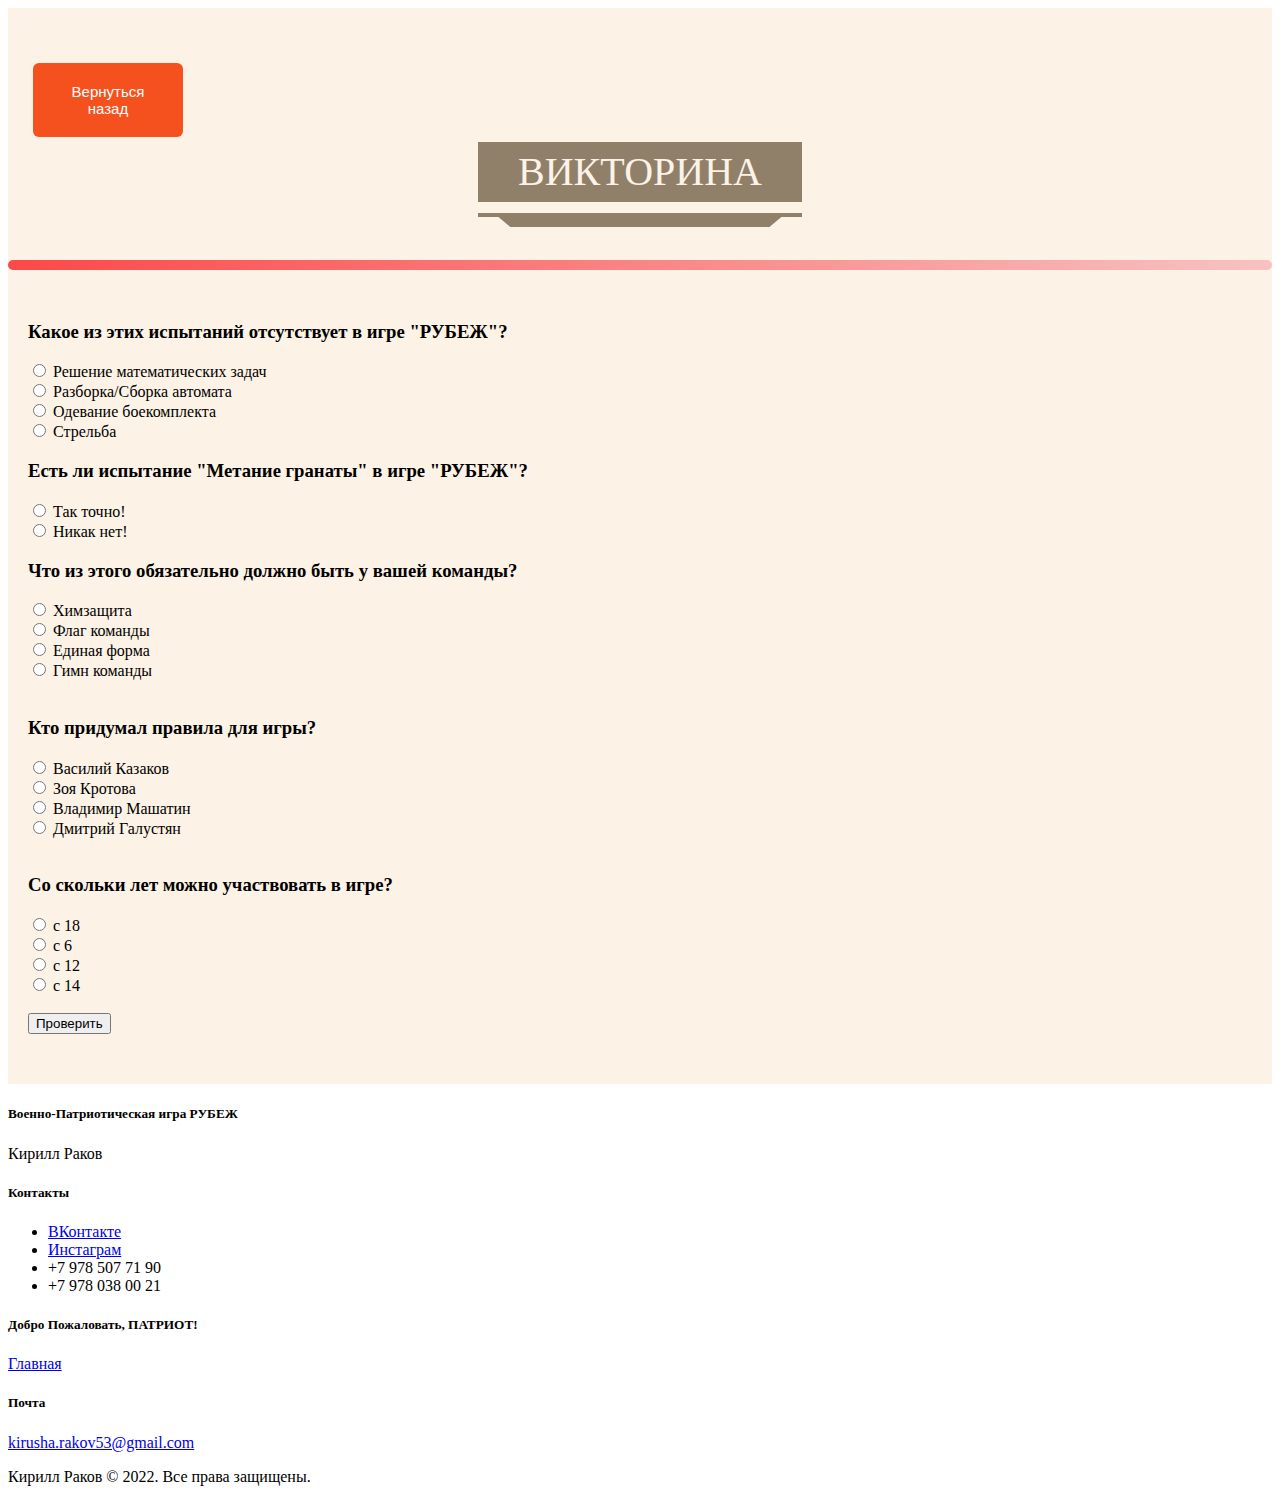
==== commit 3fc0dea4: "Add files via upload" ====
--- a/Викторина.html
+++ b/Викторина.html
@@ -1,9 +1,9 @@
 <html>
 <head>
 <meta name="viewport" content="width=device-width, initial-scale=1">
-<link rel="stylesheet" href="css/style.css">
-<link rel="stylesheet" href="css/style2.css">
-<link rel="stylesheet" href="css/style4.css">
+<link rel="stylesheet" href="style.css">
+<link rel="stylesheet" href="style2.css">
+<link rel="stylesheet" href="style4.css">
 <style>
 
 /*Кнопка*/
